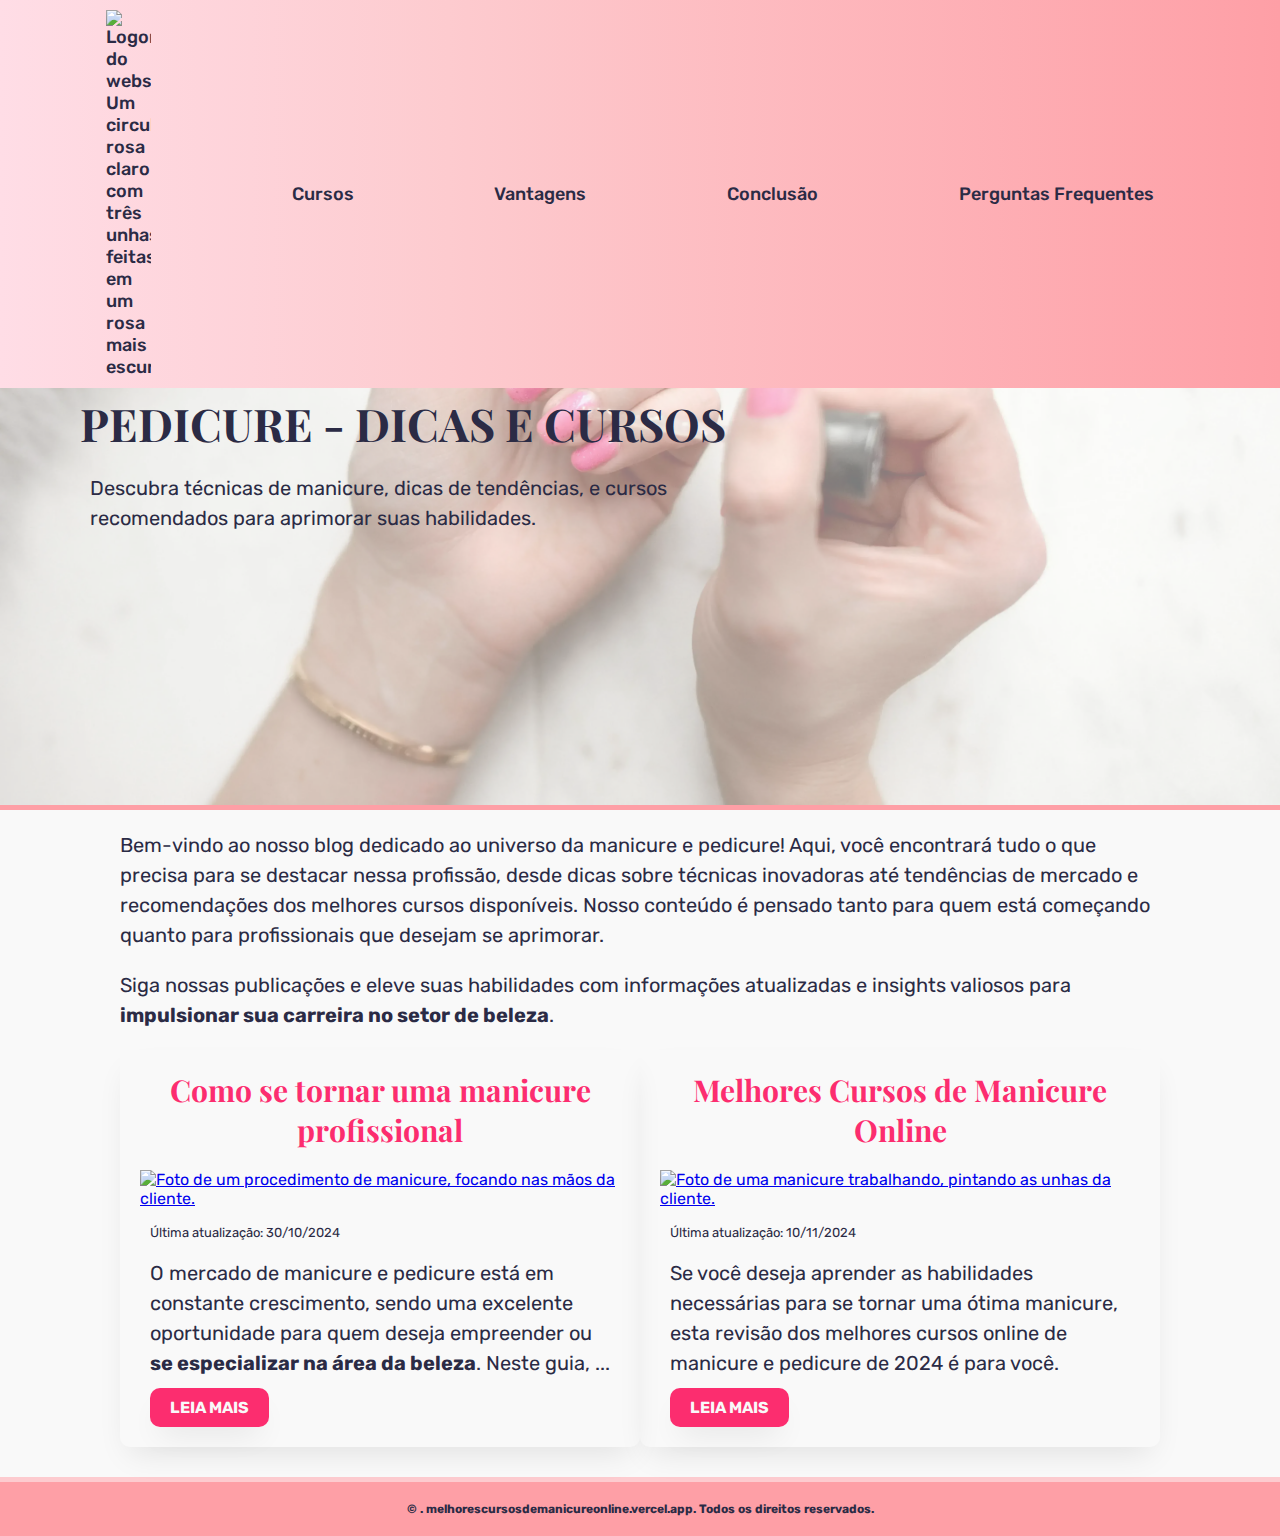
==== index.html @ f64d0c7d ":lipstick: feat: Adding responsive view of articles on blog page." ====
<!DOCTYPE html>
<html lang="pt-BR" dir="ltr" xml:lang="pt-BR">
<head>
    <meta charset="UTF-8">
    <meta name="viewport" content="width=device-width, initial-scale=1.0">
    <link rel="shortcut icon" href="./assets/icons/logo-manicure-45-x-45.webp" type="image/x-icon">

    <title>Blog de Manicure e Pedicure | Dicas, Cursos e Tendências para Profissionais</title>
    
    <link rel="preconnect" href="https://fonts.googleapis.com">
    <link rel="preconnect" href="https://fonts.gstatic.com" crossorigin>
    <link rel="preload" href="https://fonts.googleapis.com/css2?family=Playfair+Display:ital,wght@0,400..900;1,400..900&family=Rubik:ital,wght@0,300..900;1,300..900&display=swap" as="style">
    <link rel="preload" href="https://fonts.gstatic.com/s/playfairdisplay/v37/nuFiD-vYSZviVYUb_rj3ij__anPXDTzYgEM86xQ.woff2" as="font" type="font/woff2" crossorigin>
    <link rel="preload" href="https://fonts.gstatic.com/s/rubik/v28/iJWKBXyIfDnIV7nBrXyw023e.woff2" as="font" type="font/woff2" crossorigin>
    <link rel="stylesheet" href="https://fonts.googleapis.com/css2?family=Playfair+Display:ital,wght@0,400..900;1,400..900&family=Rubik:ital,wght@0,300..900;1,300..900&display=swap">
    
    <meta http-equiv="Content-Language" content="pt-BR">
    <meta name="robots" content="index, follow">

    <meta name="author" content="Davi Teixeira Silva"/>
    <link rel="canonical" href="https://melhorescursosdemanicureonline.vercel.app/index.html" />
    <meta name="keywords" content="manicure, como ser uma manicure, melhores cursos de manicure online, curso de manicure certificado, como ser manicure, escola de manicure, aprender manicure, curso de manicure e pedicure, designer de unhas, curso faby cardoso, cutilagem russa, unhas de gel, unhas decoradas, manicure profissional, técnicas de manicure, curso de manicure online gratuito"/>
    <meta name="description" content="Explore o blog completo de manicure e pedicure com artigos, dicas e tendências. Aprenda técnicas, descubra cursos recomendados e aprimore suas habilidades para crescer na área da beleza. Acesse agora e encontre o conteúdo perfeito para você!"/>
    
    <!-- Open Graph / Facebook -->
    <meta property="og:type" content="website">
    <meta property="og:url" content="https://melhorescursosdemanicureonline.vercel.app/index.html">
    <meta property="og:title" content="Blog de Manicure e Pedicure | Dicas, Cursos e Tendências para Profissionais">
    <meta property="og:description" content="Explore o blog completo de manicure e pedicure com artigos, dicas e tendências. Aprenda técnicas, descubra cursos recomendados e aprimore suas habilidades para crescer na área da beleza. Acesse agora e encontre o conteúdo perfeito para você!">
    <meta property="og:image" content="https://melhorescursosdemanicureonline.vercel.app/assets/icons/logo-manicure-45-x-45.webp">

    <!-- Twitter -->
    <meta property="twitter:card" content="summary_large_image">
    <meta property="twitter:url" content="https://melhorescursosdemanicureonline.vercel.app/index.html">
    <meta property="twitter:title" content="Blog de Manicure e Pedicure | Dicas, Cursos e Tendências para Profissionais">
    <meta property="twitter:description" content="Explore o blog completo de manicure e pedicure com artigos, dicas e tendências. Aprenda técnicas, descubra cursos recomendados e aprimore suas habilidades para crescer na área da beleza. Acesse agora e encontre o conteúdo perfeito para você!">
    <meta property="twitter:image" content="https://melhorescursosdemanicureonline.vercel.app/assets/icons/logo-manicure-45-x-45.webp">

    <link rel="preload" href="../assets/images/desktop-1440/img-nails-banner.webp" as="image" type="image/webp">
    <link rel="preload" href="./styles/styles.css" as="style">
    <link rel="preload" href="./styles/articles.css" as="style">
    <link rel="stylesheet" href="./styles/styles.css">
    <link rel="stylesheet" href="./styles/articles.css">
    <noscript><link rel="stylesheet" href="./styles/styles.css"></noscript>
    <noscript><link rel="stylesheet" href="./styles/articles.css"></noscript>
</head>
<body>
    <header>
        <button id="menu-toggle" aria-label="Abrir Menu">&#9776;</button>
        
        <nav id="sidebar-menu">
            <ul>
                <li><a href="#inicio">Início</a></li>
                <li><a href="./index.html">Cursos</a></li>
                <li><a href="#vantagens">Vantagens</a></li>
                <li><a href="#conclusao">Conclusão</a></li>
                <li><a href="#faq">Perguntas Frequentes</a></li>
            </ul>
        </nav>

        <nav id="menu">
            <ul>
                <li>
                    <a id="logo-menu" href="../index.html">
                        <img 
                            width="45" 
                            height="45"
                            src="../assets/icons/logo-manicure-45-x-45.webp" 
                            alt="Logomarca do website. Um circulo rosa claro com três unhas feitas em um rosa mais escuro."
                        />
                    </a>
                </li>
                
                <li class="has-submenu">
                    <a href="./index.html" aria-haspopup="true" aria-expanded="false">Cursos</a>
                    <ul class="submenu">
                        <li><a href="./pages/melhores-cursos-de-manicure-online.html">Melhores Cursos de Manicure Online</a></li>
                        <li><a href="./manicure-guia-completo.html">Como se tornar uma manicure profissional</a></li>
                    </ul>
                </li>

                <li><a href="./index.html#vantagens">Vantagens</a></li>
                <li><a href="./index.html#conclusao">Conclusão</a></li>
                <li><a href="./index.html#faq">Perguntas Frequentes</a></li>
            </ul>
        </nav>

        <div id="inicio" class="hero">
            <h1>Blog para Manicure e Pedicure - Dicas e Cursos</h1>
            <p>Descubra técnicas de manicure, dicas de tendências, e cursos recomendados para aprimorar suas habilidades.</p>
        </div>
    </header>
    <main class="main-blog">

        <p>Bem-vindo ao nosso blog dedicado ao universo da manicure e pedicure! Aqui, você encontrará tudo o que precisa para se destacar nessa profissão, desde dicas sobre técnicas inovadoras até tendências de mercado e recomendações dos melhores cursos disponíveis. Nosso conteúdo é pensado tanto para quem está começando quanto para profissionais que desejam se aprimorar.</p>

        <p> Siga nossas publicações e eleve suas habilidades com informações atualizadas e insights valiosos para <strong>impulsionar sua carreira no setor de beleza</strong>.</p>

        <section class="article-content">
            <article>
                <h2>Como se tornar uma manicure profissional</h2>

                <div class="article-card-body">
                    <div class="article-left">
                        <a href="./pages/manicure-guia-completo.html" target="_blank">
                            <img  
                                src="./assets/images/desktop-1440/o-que-faz-uma-manicure-e-pedicure-480-x-320.webp" 
                                alt="Foto de um procedimento de manicure, focando nas mãos da cliente." 
                                srcset="
                                ./assets/images/mobile-p/o-que-faz-uma-manicure-e-pedicure-280-x-187.webp 320w, 
                                ./assets/images/mobile-m/o-que-faz-uma-manicure-e-pedicure-335-x-224.webp 375w, 
                                ./assets/images/mobile-l/o-que-faz-uma-manicure-e-pedicure-385-x-257.webp 425w, 
                                ./assets/images/tablet/o-que-faz-uma-manicure-e-pedicure-283-x-189.webp 768w, 
                                ./assets/images/desktop-1024/o-que-faz-uma-manicure-e-pedicure-314-x-209.webp 1024w, 
                                ./assets/images/desktop-1440/o-que-faz-uma-manicure-e-pedicure-480-x-320.webp 1440w"
                                width="480" 
                                height="320" 
                                sizes="(max-width: 320px) 280px, (max-width: 375px) 335px, (max-width: 425px) 385px, (max-width: 768px) 283px, (max-width: 1024px) 314px, (max-width: 1440px) 480px"
                                loading="lazy"
                            />
                        </a>
                    </div>
                    
                    <div class="article-right">
                        <p class="article-date">Última atualização: 30/10/2024</p>
                        <p>O mercado de manicure e pedicure está em constante crescimento, sendo uma excelente oportunidade para quem deseja empreender ou <strong>se especializar na área da beleza</strong>. Neste guia, ...</p>
                        <a target="_blank" href="./pages/manicure-guia-completo.html" class="article-btn">Leia Mais</a>
                    </div>
                </div>
            </article>

            <article>
                <h2>Melhores Cursos de Manicure Online</h2>

                <div class="article-card-body">
                    <div class="article-left">
                        <a href="./pages/melhores-cursos-de-manicure-online.html" target="_blank">
                            <img  
                                src="./assets/images/desktop-1440/melhores-cursos-de-manicure-online-480-x-320.webp" 
                                alt="Foto de uma manicure trabalhando, pintando as unhas da cliente." 
                                srcset="
                                ./assets/images/mobile-p/melhores-cursos-de-manicure-online-280-x-187.webp 320w, 
                                ./assets/images/mobile-m/melhores-cursos-de-manicure-online-335-x-224.webp 375w, 
                                ./assets/images/mobile-l/melhores-cursos-de-manicure-online-385-x-257.webp 425w, 
                                ./assets/images/tablet/melhores-cursos-de-manicure-online-283-x-189.webp 768w, 
                                ./assets/images/desktop-1024/melhores-cursos-de-manicure-online-314-x-209.webp 1024w, 
                                ./assets/images/desktop-1440/melhores-cursos-de-manicure-online-480-x-320.webp 1440w"
                                width="480" 
                                height="320" 
                                sizes="(max-width: 320px) 280px, (max-width: 375px) 335px, (max-width: 425px) 385px, (max-width: 768px) 283px, (max-width: 1024px) 314px, (max-width: 1440px) 480px"
                                loading="lazy"
                            />
                        </a>
                    </div>
                    
                    <div class="article-right">
                        <p class="article-date">Última atualização: 10/11/2024</p>
                        <p>Se você deseja aprender as habilidades necessárias para se tornar uma ótima manicure, esta revisão dos melhores cursos online de manicure e pedicure de 2024 é para você.</p>
                        <a target="_blank" href="./pages/melhores-cursos-de-manicure-online.html" class="article-btn">Leia Mais</a>
                    </div>
                </div>
            </article>
        </section>
    </main>
    <footer>
        <p>© <span id="ano-frase"></span>. melhorescursosdemanicureonline.vercel.app. Todos os direitos reservados.</p>
    </footer>
    <script src="./js/scripts.js" defer></script>
</body>
</html>
---- styles/styles.css ----
* {
    margin: 0;
    padding: 0;
    box-sizing: border-box;
    -moz-osx-font-smoothing: grayscale;
    -webkit-font-smoothing: antialiased;
}

:root {
    font-size: 62.5%;
    --color-base-white: rgb(249, 249, 249);
    --color-base-pink-100: rgb(255, 221, 230, 0.5);
    --color-base-pink-400: rgb(253, 203, 207);
    --color-base-pink-800: rgb(254, 159, 166);
    --color-base-pink-900: rgb(252, 45, 111);
    --color-base-gray-100: rgb(242, 242, 242);
    --color-base-gray-500: rgb(43, 43, 69);
    --color-base-gray-700: rgb(28, 28, 28);
    --color-base-green-500: rgb(0, 99, 51);
    --color-base-green-700: rgb(0, 204, 102);
}

html, body {
    scroll-behavior: smooth;
    font-family: "Rubik", sans-serif;
    color: var(--color-base-gray-500);
}

body {
    font-size: 1.6rem;
    background-color: var(--color-base-white);
}

h2, h3, h4, h5, h6 {
    font-size: 3rem;
    font-weight: bold;
    margin-bottom: 2rem;
    color: var(--color-base-pink-900);
    font-family: "Playfair Display", serif;
}

body header {
    height: auto;
    padding: 2rem;
    overflow: hidden;
    position: relative;
    margin-bottom: 1rem;
    border-bottom: 5px solid var(--color-base-pink-800);
}

body header::before {
    content: '';
    position: absolute;
    top: 0;
    left: 0;
    width: 100%;
    height: 100%;
    background: url("../assets/images/desktop-1440/img-nails-banner.webp") center;
    background-size: cover;
    background-repeat: no-repeat;
    opacity: 0.5;
    z-index: -1;
}

body header #menu {
    display: none;
}

body header #menu-toggle {
    top: 20px;
    left: 20px;
    z-index: 3;
    border: none;
    font-size: 2rem;
    cursor: pointer;
    position: fixed;
    font-weight: bold;
    border-radius: 50%;
    padding: 1rem 1.5rem;
    color: var(--color-base-gray-500);
    background: var(--color-base-pink-400);
}

body header #menu-toggle:hover{
    transition: all 200ms ease-out;
    background: var(--color-base-pink-800);
}

body header #sidebar-menu {
    top: 0;
    z-index: 2;
    left: -250px;
    height: 100%;
    width: 250px;
    position: fixed;
    transition: left 0.3s ease;
    color: var(--color-base-gray-500);
    background-color: var(--color-base-white);
}

body header #sidebar-menu ul {
    padding: 20px;
    margin-top: 8rem;
    list-style-type: none;
}

body header #sidebar-menu ul li {
    margin-bottom: 20px;
}

body header #sidebar-menu ul li a {
    font-size: 18px;
    text-decoration: none;
    color: var(--color-base-gray-500);
}

body header #sidebar-menu ul li a:hover {
    color: var(--color-base-gray-700)
}

body header #sidebar-menu.open {
    left: 0;
}

body.menu-open {
    overflow: hidden;
    position: relative;
}

body.menu-open::before {
    top: 0;
    left: 0;
    z-index: 1;
    content: '';
    width: 100%;
    height: 100%;
    position: fixed;
    transition: opacity 0.3s ease;
    background: rgba(0, 0, 0, 0.5);
}

body header .hero {
    width: 100%;
    display: flex;
    padding: 1rem;
    text-align: left;
    margin-top: 4rem;
    flex-direction: column;
    justify-content: center;
}

body header .hero h1 {
    margin: 1rem 0;
    font-size: 4.5rem;
    padding-top: 2rem;
    font-family: "Playfair Display", serif;
}

body header .hero p {
    font-size: 2rem;
    line-height: 3rem;
}

body main .title-box {
    padding: 2rem;
}

body main p {
    font-size: 2rem;
    line-height: 3rem;
    padding: 1rem 2rem;
}

body main section {
    padding: 1rem 2rem;
}

body main .courses {
    padding: 1rem 2rem;
    background-color: var(--color-base-gray-100);
    border-top: 3px solid var(--color-base-pink-800);
}

body main .courses h3 {
    color: var(--color-base-gray-500);
}

body main section p {
    padding: 0;
    margin: 1rem 0;
    line-height: 3rem;
}

body main ul {
    margin: 1rem;
    padding: 0rem 2rem;
    list-style-type: none;
}

body main ul li {
    width: 100%;
    display: flex;
    font-size: 2rem;
    font-weight: 500;
    list-style: none;
    align-items: center;
    justify-content: baseline;
    padding: .3rem .3rem .3rem 3rem;
    background: url('../assets/icons/brilha-25-x-25.webp') no-repeat left center;
    background-size: 2rem;
}

body main .courses .container {
    display: flex;
    flex-direction: column;
}

body main .courses .container figure {
    width: 100%;
    margin-bottom: 1rem;
}

body main .courses .container figure a img {
    height: auto;
    max-width: 100%;
}

body main .courses .container .tablet .pontos {
    width: 100%;
    height: auto;
    display: flex;
    margin-bottom: 1rem;
    list-style-type: none;
    flex-direction: column;
    justify-content: center;
}

body main .courses .container .tablet .pontos li {
    width: 100%;
    display: flex;
    margin: .5rem;
    font-size: 2rem;
    font-weight: 500;
    list-style: none;
    align-items: center;
    justify-content: baseline;
    padding: .3rem .3rem .3rem 3rem;
}

body main .courses .container .tablet .pontos .class-x {
    background: url('../assets/icons/excluir-25-x-25.webp') no-repeat left center;
    background-size: 2rem;
}

body main .courses .container .tablet .pontos .class-v {
    background: url('../assets/icons/verificar-25-x-25.webp') no-repeat left center;
    background-size: 2rem;
}

body main .courses .container .tablet .nota {
    gap: 1rem;
    width: 100%;
    display: flex;
    padding: 1rem 2rem;
    text-align: center;
    margin-bottom: 1rem;
    flex-direction: column;
}

body main .courses .container .tablet .nota .p-nota {
    font-size: 3rem;
    font-weight: bold;
    color: var(--color-base-pink-900);
    font-family: "Playfair Display", serif;
}

body main .courses .container .tablet .nota p {
    font-size: 3.5rem;
    font-weight: 500;
}

body main .courses .container .tablet .nota .stars {
    display: flex;
    margin-bottom: 1rem;
    justify-content: space-evenly;
}

body main .courses .container .tablet .nota .stars img {
    height: 2.5rem;
    max-width: 2.5rem;
}

body main .courses .container .tablet .nota .button {
    width: 100%;
    height: 3rem;
    display: flex;
    font-size: 2rem;
    font-weight: 600;
    padding: 3rem 2rem;
    text-align: center;
    border-radius: 2rem;
    align-items: center;
    text-decoration: none;
    justify-content: center;
    text-transform: uppercase;
    transition: all 200ms ease-out;
    color: var(--color-base-white);
    background-color: var(--color-base-green-500);
    box-shadow: 0 15px 30px -10px rgba(0, 0, 0, 0.1);
}

body main .courses .container .tablet .nota .button:hover {
    cursor: pointer;
    transform: scale(1.1);
    background-color: var(--color-base-green-700);
}

body main section .faq {
    border-radius: 2rem;
}

body main section .faq details {
    margin: .5rem;
    box-shadow: 
        rgba(0, 0, 0, 0.2) 0px 2px 1px -1px, 
        rgba(0, 0, 0, 0.14) 0px 1px 1px 0px, 
        rgba(0, 0, 0, 0.12) 0px 1px 3px 0px;
}

body main section .faq details:hover {
    cursor: pointer;
}

body main section .faq details summary {
    padding: 1rem;
    font-size: 2rem
}

.faq-details {
    padding: 1rem;
    background-color: var(--color-base-pink-800)
}

body main .risco {
    display: flex;
    padding: 2rem;
    align-items: center;
    flex-direction: column;
    justify-content: center;
}

body main .risco img {
    height: auto;
    max-width: 100%;
}

body footer {
    width: 100%;
    padding: 2rem;
    font-weight: bold;
    font-size: 1.2rem;
    text-align: center;
    background-color: var(--color-base-pink-800);
    border-top: 5px solid var(--color-base-pink-400);
}

@media(min-width: 768px){
    
    body header {
        padding: 0;
        width: 100%;
        height: 90vh;
        display: flex;
        justify-content: center;
    }
    
    body header .hero {
        padding: 0 8rem;
    }

    body header h1 {
        margin: 1rem;
    }

    body header p {
        margin: 1rem;
    }
    
    body main {
        padding: 0 1rem;
    }
    
    body main .courses {
        gap: 1rem;
        align-items: center;
        justify-content: center;
    }

    body main .courses .container {
        display: flex;
        flex-direction: row;
        justify-content: space-around;
    }

    body main .courses .container figure {
        width: 45%;
    }
    
    body main .courses .container figure a img {
        max-width: 100%;
    }

    body main .courses .container .tablet {
        width: 50%;
        display: flex;
        flex-direction: column;
    }
    
    body main .courses .container .tablet .pontos {
        width: 100%;
    }
    
    body main .courses .container .tablet .nota {
        width: 100%;
        text-align: center;
    }

    body main .risco img {
        height: 20rem;
        max-width: 35rem;
    }
}

@media(min-width: 1024px){

    body header {
        justify-content: flex-start;
    }

    body header #menu-toggle {
        display: none;
    }

    body header #sidebar-menu {
        display: none;
    }

    body header #menu {
        z-index: 4;
        width: 100%;
        display: flex;
        position: fixed;
        background: linear-gradient(90deg, rgba(255,221,230,1) 0%, rgba(253,203,207,1) 35%, rgba(254,159,166,1) 100%);
    }

    /* Menu Superior */

    body header #menu ul {
        margin: 0;
        padding: 0;
        width: 100%;
        display: flex;
        align-items: center;
        list-style-type: none;
        justify-content: space-evenly;
    }

    body header #menu ul li {
        position: relative;
        margin-right: 2rem;
    }

    body header #menu ul li a {
        display: block;
        font-weight: 500;
        font-size: 1.8rem;
        padding: 10px 15px;
        text-decoration: none;
        color: var(--color-base-gray-500);
    }

    body header #menu ul li .submenu {
        left: 0;
        top: 100%; /* Coloca o submenu logo abaixo do item de menu pai */
        z-index: 1;
        display: none;
        position: absolute; /* Para que o submenu fique sobreposto */
        background-color: var(--color-base-white);
        box-shadow: 0px 8px 16px rgba(0,0,0,0.1);
    }

    body header #menu ul li .submenu li {
        margin: 0;
        padding: 0;
    }
    
    body header #menu ul li .submenu li a {
        width: 40rem; /* Definindo a largura do submenu */
        color: black;
        text-align: left;
        padding: 10px 15px;
        background-color: #f9f9f9;
    }
    
    /* Mostrar o submenu ao passar o mouse no item "Blog" */
    body header #menu ul li:hover .submenu,
    body header #menu ul li:focus-within .submenu {
        display: block;
    }
    
    /* Estilos opcionais para o submenu */
    body header #menu ul li .submenu li a:hover {
        background-color: #e2e2e2; /* Cor de fundo ao passar o mouse nos itens do submenu */
    }

    body header #menu ul li .submenu li a:focus {
        background-color: #e2e2e2;
    }

    body header #menu ul li a:hover{
        transition: all 200ms ease-out;
        color: var(--color-base-gray-700);
    }

    body header #menu ul li #logo-menu img {
        height: 4.5rem;
        max-width: 4.5rem;
    }

    /* Fim - Menu Superior */

    body header .hero {
        width: 70%;
    }
    
    body header h1 {
        font-size: 3rem;
        text-transform: uppercase;
    }

    body main {
        padding: 0 10rem;
    }

    body main .courses {
        padding: 2rem;
    }

    body main .courses .container {
        gap: 1rem;
        align-items: center;
        flex-direction: row;
    }

    body main .courses .container figure {
        margin: 0;
        padding: 0;
        width: 35%;
    }

    body main .courses .container figure a img {
        height: 100%;
        max-width: 100%;
    }

    body main .courses .container .tablet {
        gap: 1rem;
        width: 65%;
        height: 100%;
        flex-direction: row;
    }

    body main .courses .container .tablet .pontos {
        margin: 0;
        width: 50%;
        padding: .5rem;
    }    
    
    body main .courses .container .tablet .nota {
        margin: 0;
        width: 50%;
        text-align: center;
    }    

    body main .courses .container .tablet .nota .button {
        width: 100%;
        height: 3rem;     
    }
}
---- styles/articles.css ----
body main section article {
    padding: 2rem;
    display: flex;
    margin-bottom: 2rem;
    border-radius: 1rem;
    flex-direction: column;
    box-shadow: 0 15px 30px -10px rgba(0, 0, 0, 0.1);
}

body main section article .article-card-body .article-left img {
    height: auto;
    max-width: 100%;
}

body main section article .article-card-body .article-right {
    padding: 1rem;
}

body main section article h2 {
    text-align: center;
}

body main section article .article-date {
    margin: 0;
    padding: 0;
    font-size: 1.3rem;
}

body main section article p {
    margin-bottom: 2rem;
}

body main section article .article-btn {
    font-weight: bolder;
    padding: 1rem 2rem;
    border-radius: 1rem;
    text-decoration: none;
    text-transform: uppercase;
    color: var(--color-base-white);
    background-color: var(--color-base-pink-900);
    box-shadow: 0 15px 30px -10px rgba(0, 0, 0, 0.1);
}

body main section article .article-btn:hover {
    transition: all 200ms ease-out;
    background: var(--color-base-pink-800);
}

/**************************************************************************/

body main .article-content {
    padding: 1rem 2rem;
}

.article-img-container {
    display: flex;
    margin: 2rem 0;
    justify-content: center;
}

.article-img {
    height: auto;
    max-width: 100%;
}

.cta-container {
    display: flex;
    margin: 2rem 0;
    justify-content: center;
}

.cta-link {
    font-weight: bold;
    color: var(--color-base-pink-900)
}

.cta-button {
    width: 45rem;
    height: 3rem;
    display: flex;
    font-size: 2rem;
    padding: 3rem 2rem;
    text-align: center;
    border-radius: 2rem;
    align-items: center;
    text-decoration: none;
    justify-content: center;
    text-transform: uppercase;
    color: var(--color-base-white);
    transition: all 200ms ease-out;
    background-color: var(--color-base-green-500);
    box-shadow: 0 15px 30px -10px rgba(0, 0, 0, 0.1);
}

.cta-button:hover {
    cursor: pointer;
    transform: scale(1.1);
    background-color: var(--color-base-green-700);
}

@media(min-width: 768px){

    body main section article {
        width: 40%;
    }

    body main section article .article-card-body {
        flex-direction: row;
    }

    .article-img {
        max-width: 40%;
    }

    body .main-blog .article-content {
        display: flex;
    }

    body .main-blog .article-content article {
        width: 100%;
    }
}
---- styles/styles.css ----
* {
    margin: 0;
    padding: 0;
    box-sizing: border-box;
    -moz-osx-font-smoothing: grayscale;
    -webkit-font-smoothing: antialiased;
}

:root {
    font-size: 62.5%;
    --color-base-white: rgb(249, 249, 249);
    --color-base-pink-100: rgb(255, 221, 230, 0.5);
    --color-base-pink-400: rgb(253, 203, 207);
    --color-base-pink-800: rgb(254, 159, 166);
    --color-base-pink-900: rgb(252, 45, 111);
    --color-base-gray-100: rgb(242, 242, 242);
    --color-base-gray-500: rgb(43, 43, 69);
    --color-base-gray-700: rgb(28, 28, 28);
    --color-base-green-500: rgb(0, 99, 51);
    --color-base-green-700: rgb(0, 204, 102);
}

html, body {
    scroll-behavior: smooth;
    font-family: "Rubik", sans-serif;
    color: var(--color-base-gray-500);
}

body {
    font-size: 1.6rem;
    background-color: var(--color-base-white);
}

h2, h3, h4, h5, h6 {
    font-size: 3rem;
    font-weight: bold;
    margin-bottom: 2rem;
    color: var(--color-base-pink-900);
    font-family: "Playfair Display", serif;
}

body header {
    height: auto;
    padding: 2rem;
    overflow: hidden;
    position: relative;
    margin-bottom: 1rem;
    border-bottom: 5px solid var(--color-base-pink-800);
}

body header::before {
    content: '';
    position: absolute;
    top: 0;
    left: 0;
    width: 100%;
    height: 100%;
    background: url("../assets/images/desktop-1440/img-nails-banner.webp") center;
    background-size: cover;
    background-repeat: no-repeat;
    opacity: 0.5;
    z-index: -1;
}

body header #menu {
    display: none;
}

body header #menu-toggle {
    top: 20px;
    left: 20px;
    z-index: 3;
    border: none;
    font-size: 2rem;
    cursor: pointer;
    position: fixed;
    font-weight: bold;
    border-radius: 50%;
    padding: 1rem 1.5rem;
    color: var(--color-base-gray-500);
    background: var(--color-base-pink-400);
}

body header #menu-toggle:hover{
    transition: all 200ms ease-out;
    background: var(--color-base-pink-800);
}

body header #sidebar-menu {
    top: 0;
    z-index: 2;
    left: -250px;
    height: 100%;
    width: 250px;
    position: fixed;
    transition: left 0.3s ease;
    color: var(--color-base-gray-500);
    background-color: var(--color-base-white);
}

body header #sidebar-menu ul {
    padding: 20px;
    margin-top: 8rem;
    list-style-type: none;
}

body header #sidebar-menu ul li {
    margin-bottom: 20px;
}

body header #sidebar-menu ul li a {
    font-size: 18px;
    text-decoration: none;
    color: var(--color-base-gray-500);
}

body header #sidebar-menu ul li a:hover {
    color: var(--color-base-gray-700)
}

body header #sidebar-menu.open {
    left: 0;
}

body.menu-open {
    overflow: hidden;
    position: relative;
}

body.menu-open::before {
    top: 0;
    left: 0;
    z-index: 1;
    content: '';
    width: 100%;
    height: 100%;
    position: fixed;
    transition: opacity 0.3s ease;
    background: rgba(0, 0, 0, 0.5);
}

body header .hero {
    width: 100%;
    display: flex;
    padding: 1rem;
    text-align: left;
    margin-top: 4rem;
    flex-direction: column;
    justify-content: center;
}

body header .hero h1 {
    margin: 1rem 0;
    font-size: 4.5rem;
    padding-top: 2rem;
    font-family: "Playfair Display", serif;
}

body header .hero p {
    font-size: 2rem;
    line-height: 3rem;
}

body main .title-box {
    padding: 2rem;
}

body main p {
    font-size: 2rem;
    line-height: 3rem;
    padding: 1rem 2rem;
}

body main section {
    padding: 1rem 2rem;
}

body main .courses {
    padding: 1rem 2rem;
    background-color: var(--color-base-gray-100);
    border-top: 3px solid var(--color-base-pink-800);
}

body main .courses h3 {
    color: var(--color-base-gray-500);
}

body main section p {
    padding: 0;
    margin: 1rem 0;
    line-height: 3rem;
}

body main ul {
    margin: 1rem;
    padding: 0rem 2rem;
    list-style-type: none;
}

body main ul li {
    width: 100%;
    display: flex;
    font-size: 2rem;
    font-weight: 500;
    list-style: none;
    align-items: center;
    justify-content: baseline;
    padding: .3rem .3rem .3rem 3rem;
    background: url('../assets/icons/brilha-25-x-25.webp') no-repeat left center;
    background-size: 2rem;
}

body main .courses .container {
    display: flex;
    flex-direction: column;
}

body main .courses .container figure {
    width: 100%;
    margin-bottom: 1rem;
}

body main .courses .container figure a img {
    height: auto;
    max-width: 100%;
}

body main .courses .container .tablet .pontos {
    width: 100%;
    height: auto;
    display: flex;
    margin-bottom: 1rem;
    list-style-type: none;
    flex-direction: column;
    justify-content: center;
}

body main .courses .container .tablet .pontos li {
    width: 100%;
    display: flex;
    margin: .5rem;
    font-size: 2rem;
    font-weight: 500;
    list-style: none;
    align-items: center;
    justify-content: baseline;
    padding: .3rem .3rem .3rem 3rem;
}

body main .courses .container .tablet .pontos .class-x {
    background: url('../assets/icons/excluir-25-x-25.webp') no-repeat left center;
    background-size: 2rem;
}

body main .courses .container .tablet .pontos .class-v {
    background: url('../assets/icons/verificar-25-x-25.webp') no-repeat left center;
    background-size: 2rem;
}

body main .courses .container .tablet .nota {
    gap: 1rem;
    width: 100%;
    display: flex;
    padding: 1rem 2rem;
    text-align: center;
    margin-bottom: 1rem;
    flex-direction: column;
}

body main .courses .container .tablet .nota .p-nota {
    font-size: 3rem;
    font-weight: bold;
    color: var(--color-base-pink-900);
    font-family: "Playfair Display", serif;
}

body main .courses .container .tablet .nota p {
    font-size: 3.5rem;
    font-weight: 500;
}

body main .courses .container .tablet .nota .stars {
    display: flex;
    margin-bottom: 1rem;
    justify-content: space-evenly;
}

body main .courses .container .tablet .nota .stars img {
    height: 2.5rem;
    max-width: 2.5rem;
}

body main .courses .container .tablet .nota .button {
    width: 100%;
    height: 3rem;
    display: flex;
    font-size: 2rem;
    font-weight: 600;
    padding: 3rem 2rem;
    text-align: center;
    border-radius: 2rem;
    align-items: center;
    text-decoration: none;
    justify-content: center;
    text-transform: uppercase;
    transition: all 200ms ease-out;
    color: var(--color-base-white);
    background-color: var(--color-base-green-500);
    box-shadow: 0 15px 30px -10px rgba(0, 0, 0, 0.1);
}

body main .courses .container .tablet .nota .button:hover {
    cursor: pointer;
    transform: scale(1.1);
    background-color: var(--color-base-green-700);
}

body main section .faq {
    border-radius: 2rem;
}

body main section .faq details {
    margin: .5rem;
    box-shadow: 
        rgba(0, 0, 0, 0.2) 0px 2px 1px -1px, 
        rgba(0, 0, 0, 0.14) 0px 1px 1px 0px, 
        rgba(0, 0, 0, 0.12) 0px 1px 3px 0px;
}

body main section .faq details:hover {
    cursor: pointer;
}

body main section .faq details summary {
    padding: 1rem;
    font-size: 2rem
}

.faq-details {
    padding: 1rem;
    background-color: var(--color-base-pink-800)
}

body main .risco {
    display: flex;
    padding: 2rem;
    align-items: center;
    flex-direction: column;
    justify-content: center;
}

body main .risco img {
    height: auto;
    max-width: 100%;
}

body footer {
    width: 100%;
    padding: 2rem;
    font-weight: bold;
    font-size: 1.2rem;
    text-align: center;
    background-color: var(--color-base-pink-800);
    border-top: 5px solid var(--color-base-pink-400);
}

@media(min-width: 768px){
    
    body header {
        padding: 0;
        width: 100%;
        height: 90vh;
        display: flex;
        justify-content: center;
    }
    
    body header .hero {
        padding: 0 8rem;
    }

    body header h1 {
        margin: 1rem;
    }

    body header p {
        margin: 1rem;
    }
    
    body main {
        padding: 0 1rem;
    }
    
    body main .courses {
        gap: 1rem;
        align-items: center;
        justify-content: center;
    }

    body main .courses .container {
        display: flex;
        flex-direction: row;
        justify-content: space-around;
    }

    body main .courses .container figure {
        width: 45%;
    }
    
    body main .courses .container figure a img {
        max-width: 100%;
    }

    body main .courses .container .tablet {
        width: 50%;
        display: flex;
        flex-direction: column;
    }
    
    body main .courses .container .tablet .pontos {
        width: 100%;
    }
    
    body main .courses .container .tablet .nota {
        width: 100%;
        text-align: center;
    }

    body main .risco img {
        height: 20rem;
        max-width: 35rem;
    }
}

@media(min-width: 1024px){

    body header {
        justify-content: flex-start;
    }

    body header #menu-toggle {
        display: none;
    }

    body header #sidebar-menu {
        display: none;
    }

    body header #menu {
        z-index: 4;
        width: 100%;
        display: flex;
        position: fixed;
        background: linear-gradient(90deg, rgba(255,221,230,1) 0%, rgba(253,203,207,1) 35%, rgba(254,159,166,1) 100%);
    }

    /* Menu Superior */

    body header #menu ul {
        margin: 0;
        padding: 0;
        width: 100%;
        display: flex;
        align-items: center;
        list-style-type: none;
        justify-content: space-evenly;
    }

    body header #menu ul li {
        position: relative;
        margin-right: 2rem;
    }

    body header #menu ul li a {
        display: block;
        font-weight: 500;
        font-size: 1.8rem;
        padding: 10px 15px;
        text-decoration: none;
        color: var(--color-base-gray-500);
    }

    body header #menu ul li .submenu {
        left: 0;
        top: 100%; /* Coloca o submenu logo abaixo do item de menu pai */
        z-index: 1;
        display: none;
        position: absolute; /* Para que o submenu fique sobreposto */
        background-color: var(--color-base-white);
        box-shadow: 0px 8px 16px rgba(0,0,0,0.1);
    }

    body header #menu ul li .submenu li {
        margin: 0;
        padding: 0;
    }
    
    body header #menu ul li .submenu li a {
        width: 40rem; /* Definindo a largura do submenu */
        color: black;
        text-align: left;
        padding: 10px 15px;
        background-color: #f9f9f9;
    }
    
    /* Mostrar o submenu ao passar o mouse no item "Blog" */
    body header #menu ul li:hover .submenu,
    body header #menu ul li:focus-within .submenu {
        display: block;
    }
    
    /* Estilos opcionais para o submenu */
    body header #menu ul li .submenu li a:hover {
        background-color: #e2e2e2; /* Cor de fundo ao passar o mouse nos itens do submenu */
    }

    body header #menu ul li .submenu li a:focus {
        background-color: #e2e2e2;
    }

    body header #menu ul li a:hover{
        transition: all 200ms ease-out;
        color: var(--color-base-gray-700);
    }

    body header #menu ul li #logo-menu img {
        height: 4.5rem;
        max-width: 4.5rem;
    }

    /* Fim - Menu Superior */

    body header .hero {
        width: 70%;
    }
    
    body header h1 {
        font-size: 3rem;
        text-transform: uppercase;
    }

    body main {
        padding: 0 10rem;
    }

    body main .courses {
        padding: 2rem;
    }

    body main .courses .container {
        gap: 1rem;
        align-items: center;
        flex-direction: row;
    }

    body main .courses .container figure {
        margin: 0;
        padding: 0;
        width: 35%;
    }

    body main .courses .container figure a img {
        height: 100%;
        max-width: 100%;
    }

    body main .courses .container .tablet {
        gap: 1rem;
        width: 65%;
        height: 100%;
        flex-direction: row;
    }

    body main .courses .container .tablet .pontos {
        margin: 0;
        width: 50%;
        padding: .5rem;
    }    
    
    body main .courses .container .tablet .nota {
        margin: 0;
        width: 50%;
        text-align: center;
    }    

    body main .courses .container .tablet .nota .button {
        width: 100%;
        height: 3rem;     
    }
}
---- styles/articles.css ----
body main section article {
    padding: 2rem;
    display: flex;
    margin-bottom: 2rem;
    border-radius: 1rem;
    flex-direction: column;
    box-shadow: 0 15px 30px -10px rgba(0, 0, 0, 0.1);
}

body main section article .article-card-body .article-left img {
    height: auto;
    max-width: 100%;
}

body main section article .article-card-body .article-right {
    padding: 1rem;
}

body main section article h2 {
    text-align: center;
}

body main section article .article-date {
    margin: 0;
    padding: 0;
    font-size: 1.3rem;
}

body main section article p {
    margin-bottom: 2rem;
}

body main section article .article-btn {
    font-weight: bolder;
    padding: 1rem 2rem;
    border-radius: 1rem;
    text-decoration: none;
    text-transform: uppercase;
    color: var(--color-base-white);
    background-color: var(--color-base-pink-900);
    box-shadow: 0 15px 30px -10px rgba(0, 0, 0, 0.1);
}

body main section article .article-btn:hover {
    transition: all 200ms ease-out;
    background: var(--color-base-pink-800);
}

/**************************************************************************/

body main .article-content {
    padding: 1rem 2rem;
}

.article-img-container {
    display: flex;
    margin: 2rem 0;
    justify-content: center;
}

.article-img {
    height: auto;
    max-width: 100%;
}

.cta-container {
    display: flex;
    margin: 2rem 0;
    justify-content: center;
}

.cta-link {
    font-weight: bold;
    color: var(--color-base-pink-900)
}

.cta-button {
    width: 45rem;
    height: 3rem;
    display: flex;
    font-size: 2rem;
    padding: 3rem 2rem;
    text-align: center;
    border-radius: 2rem;
    align-items: center;
    text-decoration: none;
    justify-content: center;
    text-transform: uppercase;
    color: var(--color-base-white);
    transition: all 200ms ease-out;
    background-color: var(--color-base-green-500);
    box-shadow: 0 15px 30px -10px rgba(0, 0, 0, 0.1);
}

.cta-button:hover {
    cursor: pointer;
    transform: scale(1.1);
    background-color: var(--color-base-green-700);
}

@media(min-width: 768px){

    body main section article {
        width: 40%;
    }

    body main section article .article-card-body {
        flex-direction: row;
    }

    .article-img {
        max-width: 40%;
    }

    body .main-blog .article-content {
        display: flex;
    }

    body .main-blog .article-content article {
        width: 100%;
    }
}
---- styles/styles.css ----
* {
    margin: 0;
    padding: 0;
    box-sizing: border-box;
    -moz-osx-font-smoothing: grayscale;
    -webkit-font-smoothing: antialiased;
}

:root {
    font-size: 62.5%;
    --color-base-white: rgb(249, 249, 249);
    --color-base-pink-100: rgb(255, 221, 230, 0.5);
    --color-base-pink-400: rgb(253, 203, 207);
    --color-base-pink-800: rgb(254, 159, 166);
    --color-base-pink-900: rgb(252, 45, 111);
    --color-base-gray-100: rgb(242, 242, 242);
    --color-base-gray-500: rgb(43, 43, 69);
    --color-base-gray-700: rgb(28, 28, 28);
    --color-base-green-500: rgb(0, 99, 51);
    --color-base-green-700: rgb(0, 204, 102);
}

html, body {
    scroll-behavior: smooth;
    font-family: "Rubik", sans-serif;
    color: var(--color-base-gray-500);
}

body {
    font-size: 1.6rem;
    background-color: var(--color-base-white);
}

h2, h3, h4, h5, h6 {
    font-size: 3rem;
    font-weight: bold;
    margin-bottom: 2rem;
    color: var(--color-base-pink-900);
    font-family: "Playfair Display", serif;
}

body header {
    height: auto;
    padding: 2rem;
    overflow: hidden;
    position: relative;
    margin-bottom: 1rem;
    border-bottom: 5px solid var(--color-base-pink-800);
}

body header::before {
    content: '';
    position: absolute;
    top: 0;
    left: 0;
    width: 100%;
    height: 100%;
    background: url("../assets/images/desktop-1440/img-nails-banner.webp") center;
    background-size: cover;
    background-repeat: no-repeat;
    opacity: 0.5;
    z-index: -1;
}

body header #menu {
    display: none;
}

body header #menu-toggle {
    top: 20px;
    left: 20px;
    z-index: 3;
    border: none;
    font-size: 2rem;
    cursor: pointer;
    position: fixed;
    font-weight: bold;
    border-radius: 50%;
    padding: 1rem 1.5rem;
    color: var(--color-base-gray-500);
    background: var(--color-base-pink-400);
}

body header #menu-toggle:hover{
    transition: all 200ms ease-out;
    background: var(--color-base-pink-800);
}

body header #sidebar-menu {
    top: 0;
    z-index: 2;
    left: -250px;
    height: 100%;
    width: 250px;
    position: fixed;
    transition: left 0.3s ease;
    color: var(--color-base-gray-500);
    background-color: var(--color-base-white);
}

body header #sidebar-menu ul {
    padding: 20px;
    margin-top: 8rem;
    list-style-type: none;
}

body header #sidebar-menu ul li {
    margin-bottom: 20px;
}

body header #sidebar-menu ul li a {
    font-size: 18px;
    text-decoration: none;
    color: var(--color-base-gray-500);
}

body header #sidebar-menu ul li a:hover {
    color: var(--color-base-gray-700)
}

body header #sidebar-menu.open {
    left: 0;
}

body.menu-open {
    overflow: hidden;
    position: relative;
}

body.menu-open::before {
    top: 0;
    left: 0;
    z-index: 1;
    content: '';
    width: 100%;
    height: 100%;
    position: fixed;
    transition: opacity 0.3s ease;
    background: rgba(0, 0, 0, 0.5);
}

body header .hero {
    width: 100%;
    display: flex;
    padding: 1rem;
    text-align: left;
    margin-top: 4rem;
    flex-direction: column;
    justify-content: center;
}

body header .hero h1 {
    margin: 1rem 0;
    font-size: 4.5rem;
    padding-top: 2rem;
    font-family: "Playfair Display", serif;
}

body header .hero p {
    font-size: 2rem;
    line-height: 3rem;
}

body main .title-box {
    padding: 2rem;
}

body main p {
    font-size: 2rem;
    line-height: 3rem;
    padding: 1rem 2rem;
}

body main section {
    padding: 1rem 2rem;
}

body main .courses {
    padding: 1rem 2rem;
    background-color: var(--color-base-gray-100);
    border-top: 3px solid var(--color-base-pink-800);
}

body main .courses h3 {
    color: var(--color-base-gray-500);
}

body main section p {
    padding: 0;
    margin: 1rem 0;
    line-height: 3rem;
}

body main ul {
    margin: 1rem;
    padding: 0rem 2rem;
    list-style-type: none;
}

body main ul li {
    width: 100%;
    display: flex;
    font-size: 2rem;
    font-weight: 500;
    list-style: none;
    align-items: center;
    justify-content: baseline;
    padding: .3rem .3rem .3rem 3rem;
    background: url('../assets/icons/brilha-25-x-25.webp') no-repeat left center;
    background-size: 2rem;
}

body main .courses .container {
    display: flex;
    flex-direction: column;
}

body main .courses .container figure {
    width: 100%;
    margin-bottom: 1rem;
}

body main .courses .container figure a img {
    height: auto;
    max-width: 100%;
}

body main .courses .container .tablet .pontos {
    width: 100%;
    height: auto;
    display: flex;
    margin-bottom: 1rem;
    list-style-type: none;
    flex-direction: column;
    justify-content: center;
}

body main .courses .container .tablet .pontos li {
    width: 100%;
    display: flex;
    margin: .5rem;
    font-size: 2rem;
    font-weight: 500;
    list-style: none;
    align-items: center;
    justify-content: baseline;
    padding: .3rem .3rem .3rem 3rem;
}

body main .courses .container .tablet .pontos .class-x {
    background: url('../assets/icons/excluir-25-x-25.webp') no-repeat left center;
    background-size: 2rem;
}

body main .courses .container .tablet .pontos .class-v {
    background: url('../assets/icons/verificar-25-x-25.webp') no-repeat left center;
    background-size: 2rem;
}

body main .courses .container .tablet .nota {
    gap: 1rem;
    width: 100%;
    display: flex;
    padding: 1rem 2rem;
    text-align: center;
    margin-bottom: 1rem;
    flex-direction: column;
}

body main .courses .container .tablet .nota .p-nota {
    font-size: 3rem;
    font-weight: bold;
    color: var(--color-base-pink-900);
    font-family: "Playfair Display", serif;
}

body main .courses .container .tablet .nota p {
    font-size: 3.5rem;
    font-weight: 500;
}

body main .courses .container .tablet .nota .stars {
    display: flex;
    margin-bottom: 1rem;
    justify-content: space-evenly;
}

body main .courses .container .tablet .nota .stars img {
    height: 2.5rem;
    max-width: 2.5rem;
}

body main .courses .container .tablet .nota .button {
    width: 100%;
    height: 3rem;
    display: flex;
    font-size: 2rem;
    font-weight: 600;
    padding: 3rem 2rem;
    text-align: center;
    border-radius: 2rem;
    align-items: center;
    text-decoration: none;
    justify-content: center;
    text-transform: uppercase;
    transition: all 200ms ease-out;
    color: var(--color-base-white);
    background-color: var(--color-base-green-500);
    box-shadow: 0 15px 30px -10px rgba(0, 0, 0, 0.1);
}

body main .courses .container .tablet .nota .button:hover {
    cursor: pointer;
    transform: scale(1.1);
    background-color: var(--color-base-green-700);
}

body main section .faq {
    border-radius: 2rem;
}

body main section .faq details {
    margin: .5rem;
    box-shadow: 
        rgba(0, 0, 0, 0.2) 0px 2px 1px -1px, 
        rgba(0, 0, 0, 0.14) 0px 1px 1px 0px, 
        rgba(0, 0, 0, 0.12) 0px 1px 3px 0px;
}

body main section .faq details:hover {
    cursor: pointer;
}

body main section .faq details summary {
    padding: 1rem;
    font-size: 2rem
}

.faq-details {
    padding: 1rem;
    background-color: var(--color-base-pink-800)
}

body main .risco {
    display: flex;
    padding: 2rem;
    align-items: center;
    flex-direction: column;
    justify-content: center;
}

body main .risco img {
    height: auto;
    max-width: 100%;
}

body footer {
    width: 100%;
    padding: 2rem;
    font-weight: bold;
    font-size: 1.2rem;
    text-align: center;
    background-color: var(--color-base-pink-800);
    border-top: 5px solid var(--color-base-pink-400);
}

@media(min-width: 768px){
    
    body header {
        padding: 0;
        width: 100%;
        height: 90vh;
        display: flex;
        justify-content: center;
    }
    
    body header .hero {
        padding: 0 8rem;
    }

    body header h1 {
        margin: 1rem;
    }

    body header p {
        margin: 1rem;
    }
    
    body main {
        padding: 0 1rem;
    }
    
    body main .courses {
        gap: 1rem;
        align-items: center;
        justify-content: center;
    }

    body main .courses .container {
        display: flex;
        flex-direction: row;
        justify-content: space-around;
    }

    body main .courses .container figure {
        width: 45%;
    }
    
    body main .courses .container figure a img {
        max-width: 100%;
    }

    body main .courses .container .tablet {
        width: 50%;
        display: flex;
        flex-direction: column;
    }
    
    body main .courses .container .tablet .pontos {
        width: 100%;
    }
    
    body main .courses .container .tablet .nota {
        width: 100%;
        text-align: center;
    }

    body main .risco img {
        height: 20rem;
        max-width: 35rem;
    }
}

@media(min-width: 1024px){

    body header {
        justify-content: flex-start;
    }

    body header #menu-toggle {
        display: none;
    }

    body header #sidebar-menu {
        display: none;
    }

    body header #menu {
        z-index: 4;
        width: 100%;
        display: flex;
        position: fixed;
        background: linear-gradient(90deg, rgba(255,221,230,1) 0%, rgba(253,203,207,1) 35%, rgba(254,159,166,1) 100%);
    }

    /* Menu Superior */

    body header #menu ul {
        margin: 0;
        padding: 0;
        width: 100%;
        display: flex;
        align-items: center;
        list-style-type: none;
        justify-content: space-evenly;
    }

    body header #menu ul li {
        position: relative;
        margin-right: 2rem;
    }

    body header #menu ul li a {
        display: block;
        font-weight: 500;
        font-size: 1.8rem;
        padding: 10px 15px;
        text-decoration: none;
        color: var(--color-base-gray-500);
    }

    body header #menu ul li .submenu {
        left: 0;
        top: 100%; /* Coloca o submenu logo abaixo do item de menu pai */
        z-index: 1;
        display: none;
        position: absolute; /* Para que o submenu fique sobreposto */
        background-color: var(--color-base-white);
        box-shadow: 0px 8px 16px rgba(0,0,0,0.1);
    }

    body header #menu ul li .submenu li {
        margin: 0;
        padding: 0;
    }
    
    body header #menu ul li .submenu li a {
        width: 40rem; /* Definindo a largura do submenu */
        color: black;
        text-align: left;
        padding: 10px 15px;
        background-color: #f9f9f9;
    }
    
    /* Mostrar o submenu ao passar o mouse no item "Blog" */
    body header #menu ul li:hover .submenu,
    body header #menu ul li:focus-within .submenu {
        display: block;
    }
    
    /* Estilos opcionais para o submenu */
    body header #menu ul li .submenu li a:hover {
        background-color: #e2e2e2; /* Cor de fundo ao passar o mouse nos itens do submenu */
    }

    body header #menu ul li .submenu li a:focus {
        background-color: #e2e2e2;
    }

    body header #menu ul li a:hover{
        transition: all 200ms ease-out;
        color: var(--color-base-gray-700);
    }

    body header #menu ul li #logo-menu img {
        height: 4.5rem;
        max-width: 4.5rem;
    }

    /* Fim - Menu Superior */

    body header .hero {
        width: 70%;
    }
    
    body header h1 {
        font-size: 3rem;
        text-transform: uppercase;
    }

    body main {
        padding: 0 10rem;
    }

    body main .courses {
        padding: 2rem;
    }

    body main .courses .container {
        gap: 1rem;
        align-items: center;
        flex-direction: row;
    }

    body main .courses .container figure {
        margin: 0;
        padding: 0;
        width: 35%;
    }

    body main .courses .container figure a img {
        height: 100%;
        max-width: 100%;
    }

    body main .courses .container .tablet {
        gap: 1rem;
        width: 65%;
        height: 100%;
        flex-direction: row;
    }

    body main .courses .container .tablet .pontos {
        margin: 0;
        width: 50%;
        padding: .5rem;
    }    
    
    body main .courses .container .tablet .nota {
        margin: 0;
        width: 50%;
        text-align: center;
    }    

    body main .courses .container .tablet .nota .button {
        width: 100%;
        height: 3rem;     
    }
}
---- styles/articles.css ----
body main section article {
    padding: 2rem;
    display: flex;
    margin-bottom: 2rem;
    border-radius: 1rem;
    flex-direction: column;
    box-shadow: 0 15px 30px -10px rgba(0, 0, 0, 0.1);
}

body main section article .article-card-body .article-left img {
    height: auto;
    max-width: 100%;
}

body main section article .article-card-body .article-right {
    padding: 1rem;
}

body main section article h2 {
    text-align: center;
}

body main section article .article-date {
    margin: 0;
    padding: 0;
    font-size: 1.3rem;
}

body main section article p {
    margin-bottom: 2rem;
}

body main section article .article-btn {
    font-weight: bolder;
    padding: 1rem 2rem;
    border-radius: 1rem;
    text-decoration: none;
    text-transform: uppercase;
    color: var(--color-base-white);
    background-color: var(--color-base-pink-900);
    box-shadow: 0 15px 30px -10px rgba(0, 0, 0, 0.1);
}

body main section article .article-btn:hover {
    transition: all 200ms ease-out;
    background: var(--color-base-pink-800);
}

/**************************************************************************/

body main .article-content {
    padding: 1rem 2rem;
}

.article-img-container {
    display: flex;
    margin: 2rem 0;
    justify-content: center;
}

.article-img {
    height: auto;
    max-width: 100%;
}

.cta-container {
    display: flex;
    margin: 2rem 0;
    justify-content: center;
}

.cta-link {
    font-weight: bold;
    color: var(--color-base-pink-900)
}

.cta-button {
    width: 45rem;
    height: 3rem;
    display: flex;
    font-size: 2rem;
    padding: 3rem 2rem;
    text-align: center;
    border-radius: 2rem;
    align-items: center;
    text-decoration: none;
    justify-content: center;
    text-transform: uppercase;
    color: var(--color-base-white);
    transition: all 200ms ease-out;
    background-color: var(--color-base-green-500);
    box-shadow: 0 15px 30px -10px rgba(0, 0, 0, 0.1);
}

.cta-button:hover {
    cursor: pointer;
    transform: scale(1.1);
    background-color: var(--color-base-green-700);
}

@media(min-width: 768px){

    body main section article {
        width: 40%;
    }

    body main section article .article-card-body {
        flex-direction: row;
    }

    .article-img {
        max-width: 40%;
    }

    body .main-blog .article-content {
        display: flex;
    }

    body .main-blog .article-content article {
        width: 100%;
    }
}
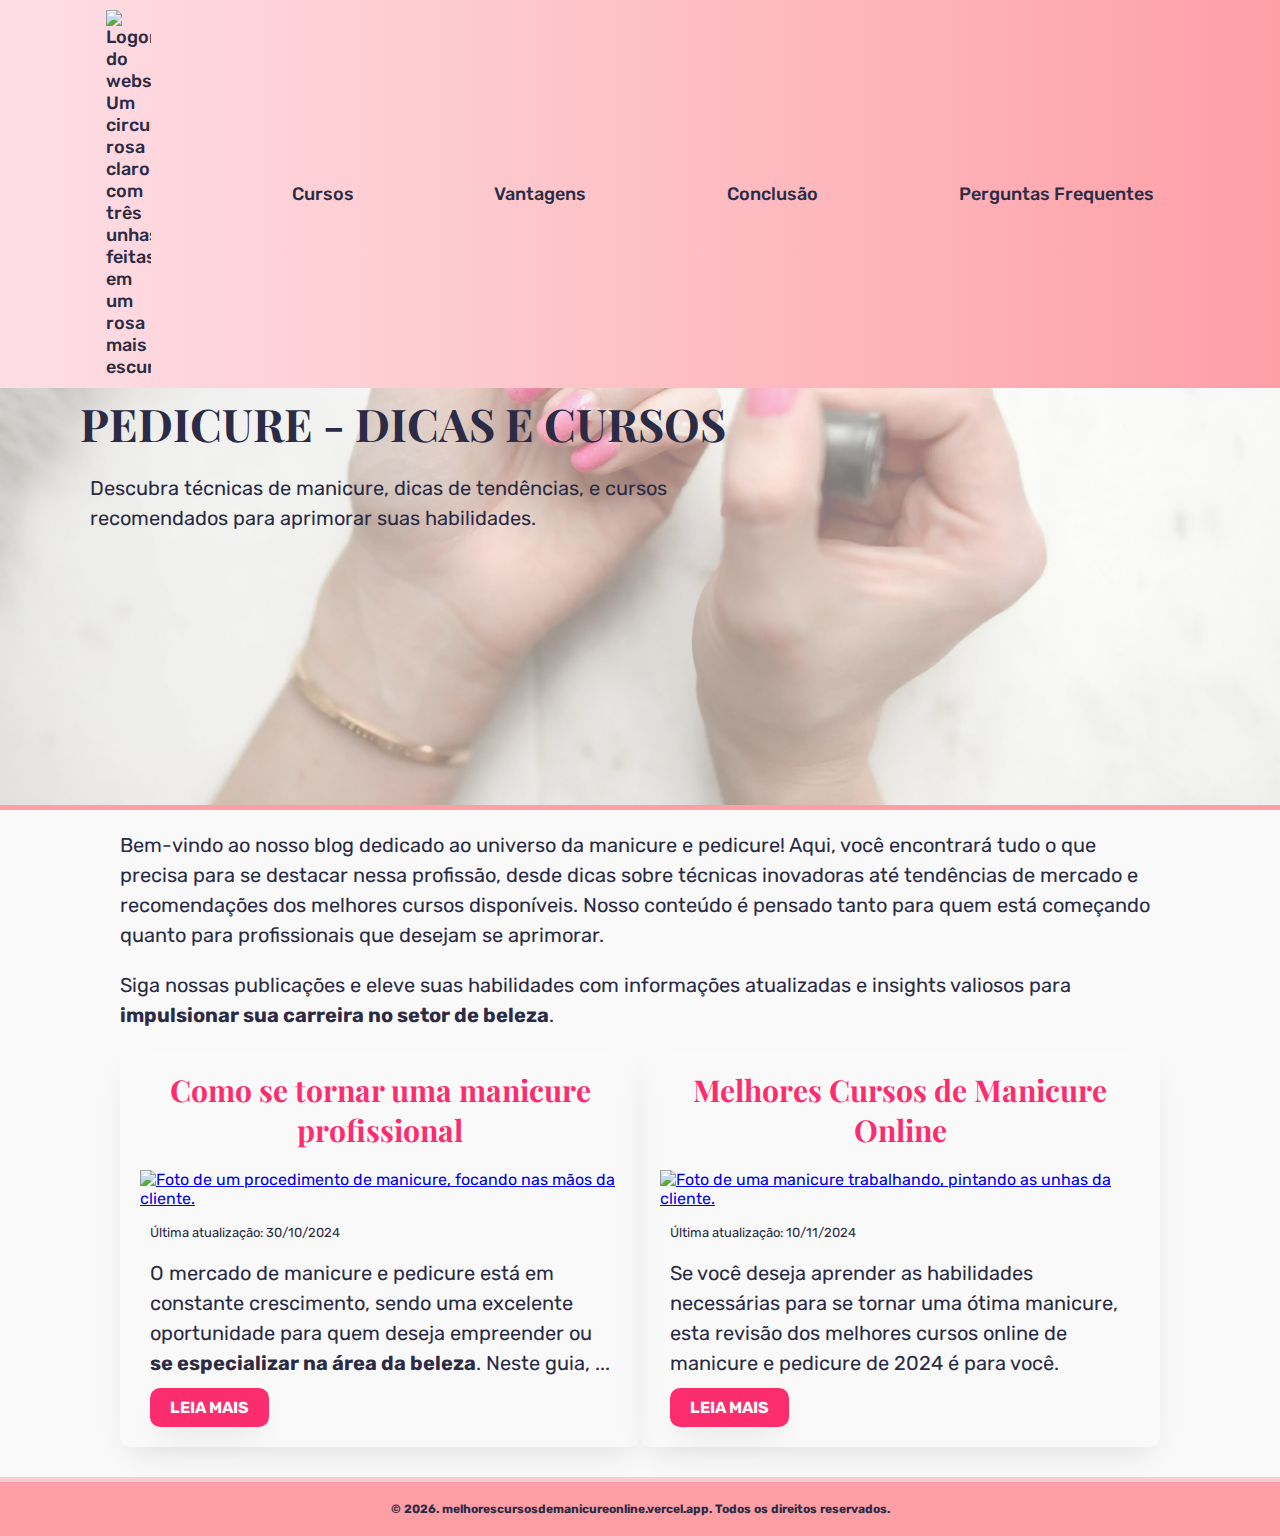
==== commit 24b3c6dd: ":recycle: refactor: update relative paths to absolute from root." ====
--- a/index.html
+++ b/index.html
@@ -3,7 +3,7 @@
 <head>
     <meta charset="UTF-8">
     <meta name="viewport" content="width=device-width, initial-scale=1.0">
-    <link rel="shortcut icon" href="./assets/icons/logo-manicure-45-x-45.webp" type="image/x-icon">
+    <link rel="shortcut icon" href="/assets/icons/logo-manicure-45-x-45.webp" type="image/x-icon">
 
     <title>Blog de Manicure e Pedicure | Dicas, Cursos e Tendências para Profissionais</title>
     
@@ -36,13 +36,13 @@
     <meta property="twitter:description" content="Explore o blog completo de manicure e pedicure com artigos, dicas e tendências. Aprenda técnicas, descubra cursos recomendados e aprimore suas habilidades para crescer na área da beleza. Acesse agora e encontre o conteúdo perfeito para você!">
     <meta property="twitter:image" content="https://melhorescursosdemanicureonline.vercel.app/assets/icons/logo-manicure-45-x-45.webp">
 
-    <link rel="preload" href="../assets/images/desktop-1440/img-nails-banner.webp" as="image" type="image/webp">
-    <link rel="preload" href="./styles/styles.css" as="style">
-    <link rel="preload" href="./styles/articles.css" as="style">
-    <link rel="stylesheet" href="./styles/styles.css">
-    <link rel="stylesheet" href="./styles/articles.css">
-    <noscript><link rel="stylesheet" href="./styles/styles.css"></noscript>
-    <noscript><link rel="stylesheet" href="./styles/articles.css"></noscript>
+    <link rel="preload" href="/assets/images/desktop-1440/img-nails-banner.webp" as="image" type="image/webp">
+    <link rel="preload" href="/styles/styles.css" as="style">
+    <link rel="preload" href="/styles/articles.css" as="style">
+    <link rel="stylesheet" href="/styles/styles.css">
+    <link rel="stylesheet" href="/styles/articles.css">
+    <noscript><link rel="stylesheet" href="/styles/styles.css"></noscript>
+    <noscript><link rel="stylesheet" href="/styles/articles.css"></noscript>
 </head>
 <body>
     <header>
@@ -51,7 +51,7 @@
         <nav id="sidebar-menu">
             <ul>
                 <li><a href="#inicio">Início</a></li>
-                <li><a href="./index.html">Cursos</a></li>
+                <li><a href="/index.html">Cursos</a></li>
                 <li><a href="#vantagens">Vantagens</a></li>
                 <li><a href="#conclusao">Conclusão</a></li>
                 <li><a href="#faq">Perguntas Frequentes</a></li>
@@ -61,27 +61,27 @@
         <nav id="menu">
             <ul>
                 <li>
-                    <a id="logo-menu" href="../index.html">
+                    <a id="logo-menu" href="/index.html">
                         <img 
                             width="45" 
                             height="45"
-                            src="../assets/icons/logo-manicure-45-x-45.webp" 
+                            src="/assets/icons/logo-manicure-45-x-45.webp" 
                             alt="Logomarca do website. Um circulo rosa claro com três unhas feitas em um rosa mais escuro."
                         />
                     </a>
                 </li>
                 
                 <li class="has-submenu">
-                    <a href="./index.html" aria-haspopup="true" aria-expanded="false">Cursos</a>
+                    <a href="/index.html" aria-haspopup="true" aria-expanded="false">Cursos</a>
                     <ul class="submenu">
-                        <li><a href="./pages/melhores-cursos-de-manicure-online.html">Melhores Cursos de Manicure Online</a></li>
-                        <li><a href="./manicure-guia-completo.html">Como se tornar uma manicure profissional</a></li>
+                        <li><a href="/pages/melhores-cursos-de-manicure-online.html">Melhores Cursos de Manicure Online</a></li>
+                        <li><a href="/pages/manicure-guia-completo.html">Como se tornar uma manicure profissional</a></li>
                     </ul>
                 </li>
 
-                <li><a href="./index.html#vantagens">Vantagens</a></li>
-                <li><a href="./index.html#conclusao">Conclusão</a></li>
-                <li><a href="./index.html#faq">Perguntas Frequentes</a></li>
+                <li><a href="/index.html#vantagens">Vantagens</a></li>
+                <li><a href="/index.html#conclusao">Conclusão</a></li>
+                <li><a href="/index.html#faq">Perguntas Frequentes</a></li>
             </ul>
         </nav>
 
@@ -102,17 +102,17 @@
 
                 <div class="article-card-body">
                     <div class="article-left">
-                        <a href="./pages/manicure-guia-completo.html" target="_blank">
+                        <a href="/pages/manicure-guia-completo.html" target="_blank">
                             <img  
-                                src="./assets/images/desktop-1440/o-que-faz-uma-manicure-e-pedicure-480-x-320.webp" 
+                                src="/assets/images/desktop-1440/o-que-faz-uma-manicure-e-pedicure-480-x-320.webp" 
                                 alt="Foto de um procedimento de manicure, focando nas mãos da cliente." 
                                 srcset="
-                                ./assets/images/mobile-p/o-que-faz-uma-manicure-e-pedicure-280-x-187.webp 320w, 
-                                ./assets/images/mobile-m/o-que-faz-uma-manicure-e-pedicure-335-x-224.webp 375w, 
-                                ./assets/images/mobile-l/o-que-faz-uma-manicure-e-pedicure-385-x-257.webp 425w, 
-                                ./assets/images/tablet/o-que-faz-uma-manicure-e-pedicure-283-x-189.webp 768w, 
-                                ./assets/images/desktop-1024/o-que-faz-uma-manicure-e-pedicure-314-x-209.webp 1024w, 
-                                ./assets/images/desktop-1440/o-que-faz-uma-manicure-e-pedicure-480-x-320.webp 1440w"
+                                /assets/images/mobile-p/o-que-faz-uma-manicure-e-pedicure-280-x-187.webp 320w, 
+                                /assets/images/mobile-m/o-que-faz-uma-manicure-e-pedicure-335-x-224.webp 375w, 
+                                /assets/images/mobile-l/o-que-faz-uma-manicure-e-pedicure-385-x-257.webp 425w, 
+                                /assets/images/tablet/o-que-faz-uma-manicure-e-pedicure-283-x-189.webp 768w, 
+                                /assets/images/desktop-1024/o-que-faz-uma-manicure-e-pedicure-314-x-209.webp 1024w, 
+                                /assets/images/desktop-1440/o-que-faz-uma-manicure-e-pedicure-480-x-320.webp 1440w"
                                 width="480" 
                                 height="320" 
                                 sizes="(max-width: 320px) 280px, (max-width: 375px) 335px, (max-width: 425px) 385px, (max-width: 768px) 283px, (max-width: 1024px) 314px, (max-width: 1440px) 480px"
@@ -124,7 +124,7 @@
                     <div class="article-right">
                         <p class="article-date">Última atualização: 30/10/2024</p>
                         <p>O mercado de manicure e pedicure está em constante crescimento, sendo uma excelente oportunidade para quem deseja empreender ou <strong>se especializar na área da beleza</strong>. Neste guia, ...</p>
-                        <a target="_blank" href="./pages/manicure-guia-completo.html" class="article-btn">Leia Mais</a>
+                        <a target="_blank" href="/pages/manicure-guia-completo.html" class="article-btn">Leia Mais</a>
                     </div>
                 </div>
             </article>
@@ -134,17 +134,17 @@
 
                 <div class="article-card-body">
                     <div class="article-left">
-                        <a href="./pages/melhores-cursos-de-manicure-online.html" target="_blank">
+                        <a href="/pages/melhores-cursos-de-manicure-online.html" target="_blank">
                             <img  
-                                src="./assets/images/desktop-1440/melhores-cursos-de-manicure-online-480-x-320.webp" 
+                                src="/assets/images/desktop-1440/melhores-cursos-de-manicure-online-480-x-320.webp" 
                                 alt="Foto de uma manicure trabalhando, pintando as unhas da cliente." 
                                 srcset="
-                                ./assets/images/mobile-p/melhores-cursos-de-manicure-online-280-x-187.webp 320w, 
-                                ./assets/images/mobile-m/melhores-cursos-de-manicure-online-335-x-224.webp 375w, 
-                                ./assets/images/mobile-l/melhores-cursos-de-manicure-online-385-x-257.webp 425w, 
-                                ./assets/images/tablet/melhores-cursos-de-manicure-online-283-x-189.webp 768w, 
-                                ./assets/images/desktop-1024/melhores-cursos-de-manicure-online-314-x-209.webp 1024w, 
-                                ./assets/images/desktop-1440/melhores-cursos-de-manicure-online-480-x-320.webp 1440w"
+                                /assets/images/mobile-p/melhores-cursos-de-manicure-online-280-x-187.webp 320w, 
+                                /assets/images/mobile-m/melhores-cursos-de-manicure-online-335-x-224.webp 375w, 
+                                /assets/images/mobile-l/melhores-cursos-de-manicure-online-385-x-257.webp 425w, 
+                                /assets/images/tablet/melhores-cursos-de-manicure-online-283-x-189.webp 768w, 
+                                /assets/images/desktop-1024/melhores-cursos-de-manicure-online-314-x-209.webp 1024w, 
+                                /assets/images/desktop-1440/melhores-cursos-de-manicure-online-480-x-320.webp 1440w"
                                 width="480" 
                                 height="320" 
                                 sizes="(max-width: 320px) 280px, (max-width: 375px) 335px, (max-width: 425px) 385px, (max-width: 768px) 283px, (max-width: 1024px) 314px, (max-width: 1440px) 480px"
@@ -156,7 +156,7 @@
                     <div class="article-right">
                         <p class="article-date">Última atualização: 10/11/2024</p>
                         <p>Se você deseja aprender as habilidades necessárias para se tornar uma ótima manicure, esta revisão dos melhores cursos online de manicure e pedicure de 2024 é para você.</p>
-                        <a target="_blank" href="./pages/melhores-cursos-de-manicure-online.html" class="article-btn">Leia Mais</a>
+                        <a target="_blank" href="/pages/melhores-cursos-de-manicure-online.html" class="article-btn">Leia Mais</a>
                     </div>
                 </div>
             </article>
@@ -165,6 +165,6 @@
     <footer>
         <p>© <span id="ano-frase"></span>. melhorescursosdemanicureonline.vercel.app. Todos os direitos reservados.</p>
     </footer>
-    <script src="./js/scripts.js" defer></script>
+    <script src="/js/scripts.js" defer></script>
 </body>
 </html>--- a/styles/styles.css
+++ b/styles/styles.css
@@ -315,6 +315,22 @@
     background-color: var(--color-base-green-700);
 }
 
+body main #conclusao .compartilhamento {
+    display: flex;
+    justify-content: center;
+}
+
+body main #conclusao .compartilhamento a img {
+    width: 5rem;
+    height: auto;
+    margin: .5rem;
+    transition: filter 0.3s ease;
+}
+
+body main #conclusao .compartilhamento a img:hover {
+    filter: brightness(1.2);
+}
+
 body main section .faq {
     border-radius: 2rem;
 }
--- a/styles/styles.css
+++ b/styles/styles.css
@@ -315,6 +315,22 @@
     background-color: var(--color-base-green-700);
 }
 
+body main #conclusao .compartilhamento {
+    display: flex;
+    justify-content: center;
+}
+
+body main #conclusao .compartilhamento a img {
+    width: 5rem;
+    height: auto;
+    margin: .5rem;
+    transition: filter 0.3s ease;
+}
+
+body main #conclusao .compartilhamento a img:hover {
+    filter: brightness(1.2);
+}
+
 body main section .faq {
     border-radius: 2rem;
 }
--- a/styles/styles.css
+++ b/styles/styles.css
@@ -315,6 +315,22 @@
     background-color: var(--color-base-green-700);
 }
 
+body main #conclusao .compartilhamento {
+    display: flex;
+    justify-content: center;
+}
+
+body main #conclusao .compartilhamento a img {
+    width: 5rem;
+    height: auto;
+    margin: .5rem;
+    transition: filter 0.3s ease;
+}
+
+body main #conclusao .compartilhamento a img:hover {
+    filter: brightness(1.2);
+}
+
 body main section .faq {
     border-radius: 2rem;
 }
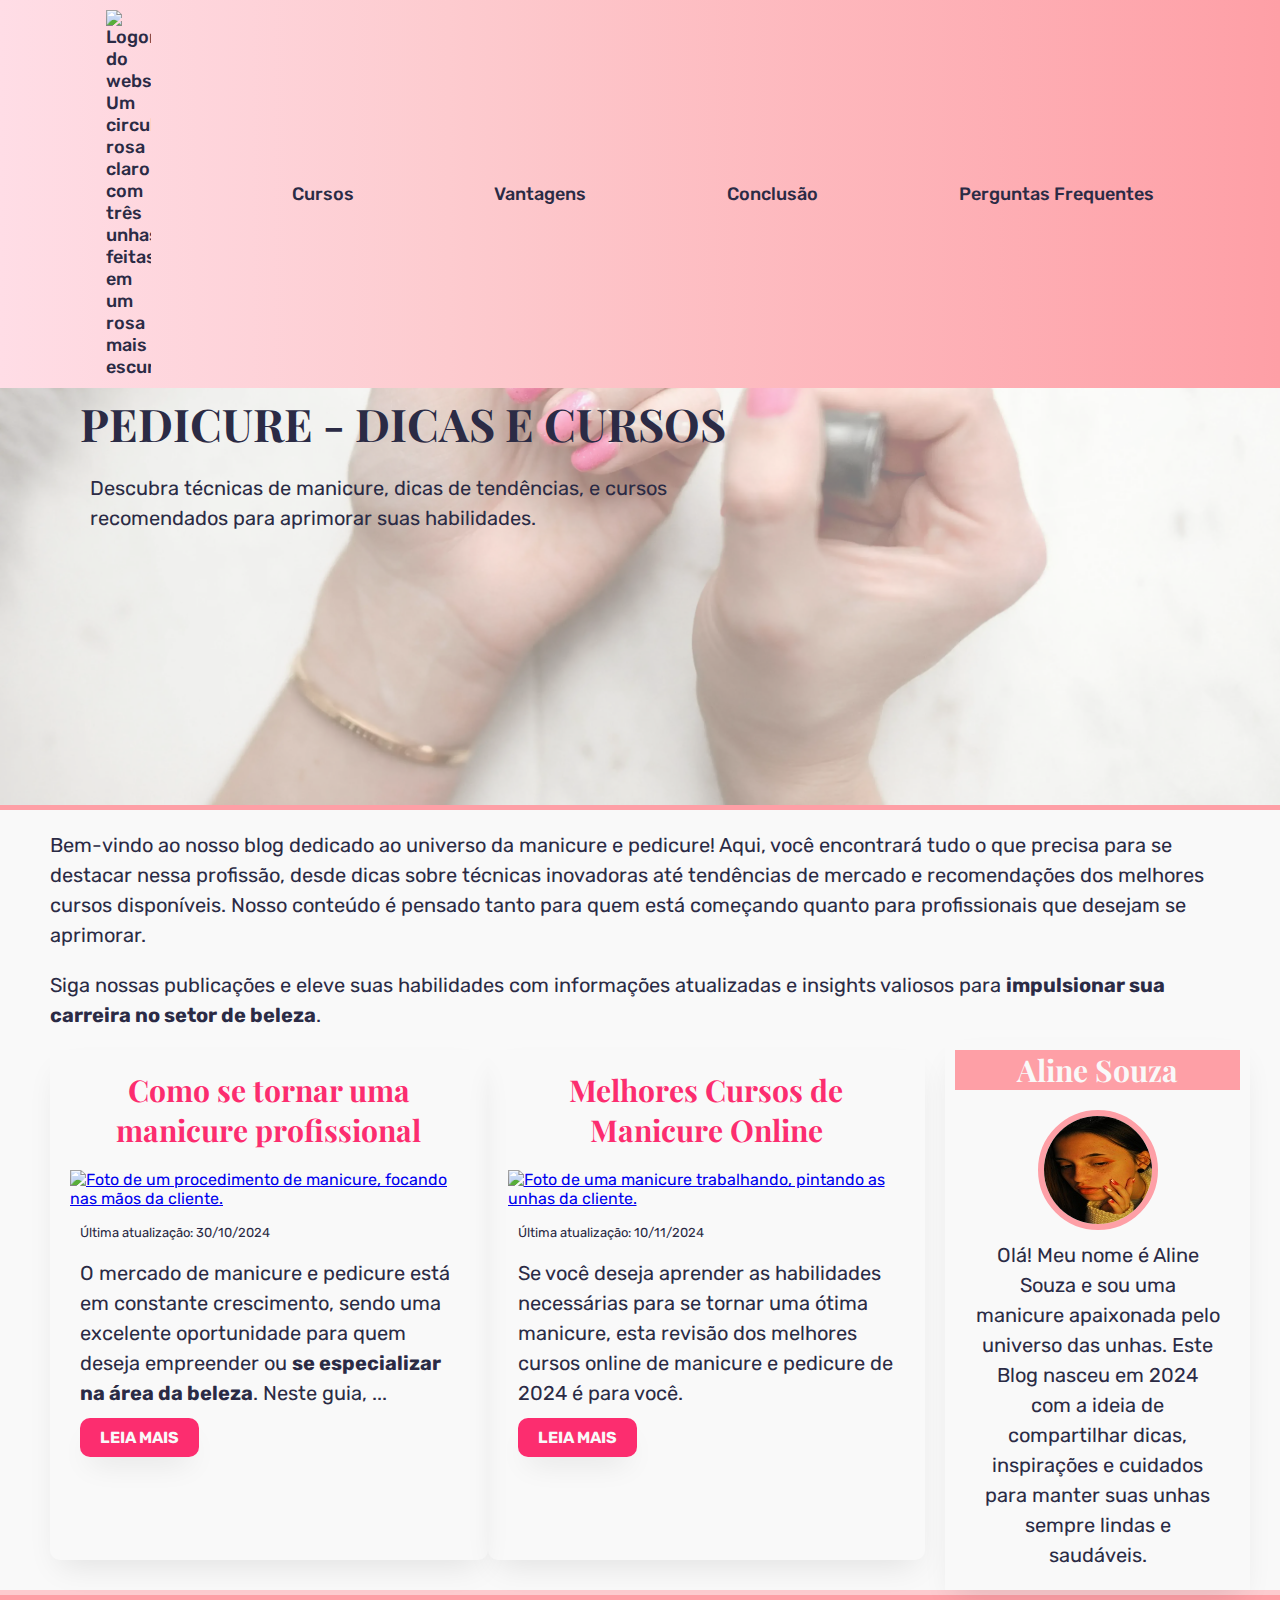
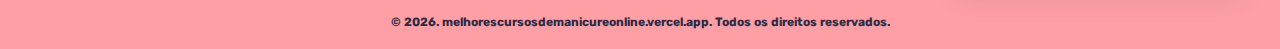
==== commit 3fee5455: ":sparkles: feat: add aside content for the project." ====
--- a/index.html
+++ b/index.html
@@ -5,7 +5,7 @@
     <meta name="viewport" content="width=device-width, initial-scale=1.0">
     <link rel="shortcut icon" href="/assets/icons/logo-manicure-45-x-45.webp" type="image/x-icon">
 
-    <title>Blog de Manicure e Pedicure | Dicas, Cursos e Tendências para Profissionais</title>
+    <title>Blog Manicure e Pedicure - Dicas, Cursos e Tendências para Profissionais</title>
     
     <link rel="preconnect" href="https://fonts.googleapis.com">
     <link rel="preconnect" href="https://fonts.gstatic.com" crossorigin>
@@ -18,21 +18,21 @@
     <meta name="robots" content="index, follow">
 
     <meta name="author" content="Davi Teixeira Silva"/>
-    <link rel="canonical" href="https://melhorescursosdemanicureonline.vercel.app/index.html" />
+    <link rel="canonical" href="https://melhorescursosdemanicureonline.vercel.app/" />
     <meta name="keywords" content="manicure, como ser uma manicure, melhores cursos de manicure online, curso de manicure certificado, como ser manicure, escola de manicure, aprender manicure, curso de manicure e pedicure, designer de unhas, curso faby cardoso, cutilagem russa, unhas de gel, unhas decoradas, manicure profissional, técnicas de manicure, curso de manicure online gratuito"/>
     <meta name="description" content="Explore o blog completo de manicure e pedicure com artigos, dicas e tendências. Aprenda técnicas, descubra cursos recomendados e aprimore suas habilidades para crescer na área da beleza. Acesse agora e encontre o conteúdo perfeito para você!"/>
     
     <!-- Open Graph / Facebook -->
     <meta property="og:type" content="website">
-    <meta property="og:url" content="https://melhorescursosdemanicureonline.vercel.app/index.html">
-    <meta property="og:title" content="Blog de Manicure e Pedicure | Dicas, Cursos e Tendências para Profissionais">
+    <meta property="og:url" content="https://melhorescursosdemanicureonline.vercel.app/">
+    <meta property="og:title" content="Blog Manicure e Pedicure - Dicas, Cursos e Tendências para Profissionais">
     <meta property="og:description" content="Explore o blog completo de manicure e pedicure com artigos, dicas e tendências. Aprenda técnicas, descubra cursos recomendados e aprimore suas habilidades para crescer na área da beleza. Acesse agora e encontre o conteúdo perfeito para você!">
     <meta property="og:image" content="https://melhorescursosdemanicureonline.vercel.app/assets/icons/logo-manicure-45-x-45.webp">
 
     <!-- Twitter -->
     <meta property="twitter:card" content="summary_large_image">
-    <meta property="twitter:url" content="https://melhorescursosdemanicureonline.vercel.app/index.html">
-    <meta property="twitter:title" content="Blog de Manicure e Pedicure | Dicas, Cursos e Tendências para Profissionais">
+    <meta property="twitter:url" content="https://melhorescursosdemanicureonline.vercel.app/">
+    <meta property="twitter:title" content="Blog Manicure e Pedicure - Dicas, Cursos e Tendências para Profissionais">
     <meta property="twitter:description" content="Explore o blog completo de manicure e pedicure com artigos, dicas e tendências. Aprenda técnicas, descubra cursos recomendados e aprimore suas habilidades para crescer na área da beleza. Acesse agora e encontre o conteúdo perfeito para você!">
     <meta property="twitter:image" content="https://melhorescursosdemanicureonline.vercel.app/assets/icons/logo-manicure-45-x-45.webp">
 
@@ -90,77 +90,102 @@
             <p>Descubra técnicas de manicure, dicas de tendências, e cursos recomendados para aprimorar suas habilidades.</p>
         </div>
     </header>
+    
     <main class="main-blog">
 
         <p>Bem-vindo ao nosso blog dedicado ao universo da manicure e pedicure! Aqui, você encontrará tudo o que precisa para se destacar nessa profissão, desde dicas sobre técnicas inovadoras até tendências de mercado e recomendações dos melhores cursos disponíveis. Nosso conteúdo é pensado tanto para quem está começando quanto para profissionais que desejam se aprimorar.</p>
 
         <p> Siga nossas publicações e eleve suas habilidades com informações atualizadas e insights valiosos para <strong>impulsionar sua carreira no setor de beleza</strong>.</p>
 
-        <section class="article-content">
-            <article>
-                <h2>Como se tornar uma manicure profissional</h2>
+        <div class="container">
 
-                <div class="article-card-body">
-                    <div class="article-left">
-                        <a href="/pages/manicure-guia-completo.html" target="_blank">
-                            <img  
-                                src="/assets/images/desktop-1440/o-que-faz-uma-manicure-e-pedicure-480-x-320.webp" 
-                                alt="Foto de um procedimento de manicure, focando nas mãos da cliente." 
-                                srcset="
-                                /assets/images/mobile-p/o-que-faz-uma-manicure-e-pedicure-280-x-187.webp 320w, 
-                                /assets/images/mobile-m/o-que-faz-uma-manicure-e-pedicure-335-x-224.webp 375w, 
-                                /assets/images/mobile-l/o-que-faz-uma-manicure-e-pedicure-385-x-257.webp 425w, 
-                                /assets/images/tablet/o-que-faz-uma-manicure-e-pedicure-283-x-189.webp 768w, 
-                                /assets/images/desktop-1024/o-que-faz-uma-manicure-e-pedicure-314-x-209.webp 1024w, 
-                                /assets/images/desktop-1440/o-que-faz-uma-manicure-e-pedicure-480-x-320.webp 1440w"
-                                width="480" 
-                                height="320" 
-                                sizes="(max-width: 320px) 280px, (max-width: 375px) 335px, (max-width: 425px) 385px, (max-width: 768px) 283px, (max-width: 1024px) 314px, (max-width: 1440px) 480px"
-                                loading="lazy"
-                            />
-                        </a>
+            <section class="article-content">
+                <article>
+                    <h2>Como se tornar uma manicure profissional</h2>
+    
+                    <div class="article-card-body">
+                        <div class="article-left">
+                            <a href="/pages/manicure-guia-completo.html" target="_blank">
+                                <img  
+                                    src="/assets/images/desktop-1440/o-que-faz-uma-manicure-e-pedicure-480-x-320.webp" 
+                                    alt="Foto de um procedimento de manicure, focando nas mãos da cliente." 
+                                    srcset="
+                                    /assets/images/mobile-p/o-que-faz-uma-manicure-e-pedicure-280-x-187.webp 320w, 
+                                    /assets/images/mobile-m/o-que-faz-uma-manicure-e-pedicure-335-x-224.webp 375w, 
+                                    /assets/images/mobile-l/o-que-faz-uma-manicure-e-pedicure-385-x-257.webp 425w, 
+                                    /assets/images/tablet/o-que-faz-uma-manicure-e-pedicure-283-x-189.webp 768w, 
+                                    /assets/images/desktop-1024/o-que-faz-uma-manicure-e-pedicure-314-x-209.webp 1024w, 
+                                    /assets/images/desktop-1440/o-que-faz-uma-manicure-e-pedicure-480-x-320.webp 1440w"
+                                    width="480" 
+                                    height="320" 
+                                    sizes="(max-width: 320px) 280px, (max-width: 375px) 335px, (max-width: 425px) 385px, (max-width: 768px) 283px, (max-width: 1024px) 314px, (max-width: 1440px) 480px"
+                                    loading="lazy"
+                                />
+                            </a>
+                        </div>
+                        
+                        <div class="article-right">
+                            <p class="article-date">Última atualização: 30/10/2024</p>
+                            <p>O mercado de manicure e pedicure está em constante crescimento, sendo uma excelente oportunidade para quem deseja empreender ou <strong>se especializar na área da beleza</strong>. Neste guia, ...</p>
+                            <a target="_blank" href="/pages/manicure-guia-completo.html" class="article-btn">Leia Mais</a>
+                        </div>
                     </div>
-                    
-                    <div class="article-right">
-                        <p class="article-date">Última atualização: 30/10/2024</p>
-                        <p>O mercado de manicure e pedicure está em constante crescimento, sendo uma excelente oportunidade para quem deseja empreender ou <strong>se especializar na área da beleza</strong>. Neste guia, ...</p>
-                        <a target="_blank" href="/pages/manicure-guia-completo.html" class="article-btn">Leia Mais</a>
+                </article>
+    
+                <article>
+                    <h2>Melhores Cursos de Manicure Online</h2>
+    
+                    <div class="article-card-body">
+                        <div class="article-left">
+                            <a href="/pages/melhores-cursos-de-manicure-online.html" target="_blank">
+                                <img  
+                                    src="/assets/images/desktop-1440/melhores-cursos-de-manicure-online-480-x-320.webp" 
+                                    alt="Foto de uma manicure trabalhando, pintando as unhas da cliente." 
+                                    srcset="
+                                    /assets/images/mobile-p/melhores-cursos-de-manicure-online-280-x-187.webp 320w, 
+                                    /assets/images/mobile-m/melhores-cursos-de-manicure-online-335-x-224.webp 375w, 
+                                    /assets/images/mobile-l/melhores-cursos-de-manicure-online-385-x-257.webp 425w, 
+                                    /assets/images/tablet/melhores-cursos-de-manicure-online-283-x-189.webp 768w, 
+                                    /assets/images/desktop-1024/melhores-cursos-de-manicure-online-314-x-209.webp 1024w, 
+                                    /assets/images/desktop-1440/melhores-cursos-de-manicure-online-480-x-320.webp 1440w"
+                                    width="480" 
+                                    height="320" 
+                                    sizes="(max-width: 320px) 280px, (max-width: 375px) 335px, (max-width: 425px) 385px, (max-width: 768px) 283px, (max-width: 1024px) 314px, (max-width: 1440px) 480px"
+                                    loading="lazy"
+                                />
+                            </a>
+                        </div>
+                        
+                        <div class="article-right">
+                            <p class="article-date">Última atualização: 10/11/2024</p>
+                            <p>Se você deseja aprender as habilidades necessárias para se tornar uma ótima manicure, esta revisão dos melhores cursos online de manicure e pedicure de 2024 é para você.</p>
+                            <a target="_blank" href="/pages/melhores-cursos-de-manicure-online.html" class="article-btn">Leia Mais</a>
+                        </div>
                     </div>
+                </article>
+            </section>
+
+            <aside>
+                <div>
+                    <h3>Aline Souza</h3>
                 </div>
-            </article>
 
-            <article>
-                <h2>Melhores Cursos de Manicure Online</h2>
+                <img 
+                    width="150"
+                    height="225"
+                    class="img-persona" 
+                    src="/assets/photos/persona.jpg" 
+                    alt="Aqui a imagem de perfil da Aline Souza." 
+                />
 
-                <div class="article-card-body">
-                    <div class="article-left">
-                        <a href="/pages/melhores-cursos-de-manicure-online.html" target="_blank">
-                            <img  
-                                src="/assets/images/desktop-1440/melhores-cursos-de-manicure-online-480-x-320.webp" 
-                                alt="Foto de uma manicure trabalhando, pintando as unhas da cliente." 
-                                srcset="
-                                /assets/images/mobile-p/melhores-cursos-de-manicure-online-280-x-187.webp 320w, 
-                                /assets/images/mobile-m/melhores-cursos-de-manicure-online-335-x-224.webp 375w, 
-                                /assets/images/mobile-l/melhores-cursos-de-manicure-online-385-x-257.webp 425w, 
-                                /assets/images/tablet/melhores-cursos-de-manicure-online-283-x-189.webp 768w, 
-                                /assets/images/desktop-1024/melhores-cursos-de-manicure-online-314-x-209.webp 1024w, 
-                                /assets/images/desktop-1440/melhores-cursos-de-manicure-online-480-x-320.webp 1440w"
-                                width="480" 
-                                height="320" 
-                                sizes="(max-width: 320px) 280px, (max-width: 375px) 335px, (max-width: 425px) 385px, (max-width: 768px) 283px, (max-width: 1024px) 314px, (max-width: 1440px) 480px"
-                                loading="lazy"
-                            />
-                        </a>
-                    </div>
-                    
-                    <div class="article-right">
-                        <p class="article-date">Última atualização: 10/11/2024</p>
-                        <p>Se você deseja aprender as habilidades necessárias para se tornar uma ótima manicure, esta revisão dos melhores cursos online de manicure e pedicure de 2024 é para você.</p>
-                        <a target="_blank" href="/pages/melhores-cursos-de-manicure-online.html" class="article-btn">Leia Mais</a>
-                    </div>
-                </div>
-            </article>
-        </section>
+                <p>
+                    Olá! Meu nome é Aline Souza e sou uma manicure apaixonada pelo universo das unhas. Este 
+                    Blog nasceu em 2024 com a ideia de compartilhar dicas, inspirações e cuidados para manter 
+                    suas unhas sempre lindas e saudáveis.
+                </p>
+            </aside>
+        </div>
+
     </main>
     <footer>
         <p>© <span id="ano-frase"></span>. melhorescursosdemanicureonline.vercel.app. Todos os direitos reservados.</p>
--- a/styles/styles.css
+++ b/styles/styles.css
@@ -161,6 +161,52 @@
     line-height: 3rem;
 }
 
+body main {
+    width: 100%;
+}
+
+body main .container {
+    display: flex;
+    flex-direction: column;
+}
+
+body main .container aside {
+    width: 100%;
+    padding: 1rem;
+    display: flex;
+    align-items: center;
+    flex-direction: column;
+    justify-content: start;
+    background-color: var(--color-base-white);
+    box-shadow: 0 15px 30px -10px rgba(0, 0, 0, 0.1);
+}
+
+body main .container aside div {
+    width: 100%;
+    display: flex;
+    text-align: center;
+    align-items: center;
+    justify-content: center;
+    background: var(--color-base-pink-800);
+}
+
+body main .container aside div h3 {
+    margin: 0;
+    color: var(--color-base-white);
+}
+
+body main .container .img-persona {
+    width: 12rem;
+    height: 12rem;
+    margin-top: 2rem;
+    border-radius: 50%;
+    border: 6px solid var(--color-base-pink-800);
+}
+
+body main .container aside p {
+    text-align: center;
+}
+
 body main .title-box {
     padding: 2rem;
 }
@@ -555,7 +601,15 @@
     }
 
     body main {
-        padding: 0 10rem;
+        padding: 0 3rem;
+    }
+
+    body main .container {
+        flex-direction: row;
+    }
+
+    body main .container aside {
+        width: 25%;
     }
 
     body main .courses {
--- a/styles/articles.css
+++ b/styles/articles.css
@@ -114,6 +114,7 @@
 
     body .main-blog .article-content {
         display: flex;
+        width: 75%;
     }
 
     body .main-blog .article-content article {
--- a/styles/styles.css
+++ b/styles/styles.css
@@ -161,6 +161,52 @@
     line-height: 3rem;
 }
 
+body main {
+    width: 100%;
+}
+
+body main .container {
+    display: flex;
+    flex-direction: column;
+}
+
+body main .container aside {
+    width: 100%;
+    padding: 1rem;
+    display: flex;
+    align-items: center;
+    flex-direction: column;
+    justify-content: start;
+    background-color: var(--color-base-white);
+    box-shadow: 0 15px 30px -10px rgba(0, 0, 0, 0.1);
+}
+
+body main .container aside div {
+    width: 100%;
+    display: flex;
+    text-align: center;
+    align-items: center;
+    justify-content: center;
+    background: var(--color-base-pink-800);
+}
+
+body main .container aside div h3 {
+    margin: 0;
+    color: var(--color-base-white);
+}
+
+body main .container .img-persona {
+    width: 12rem;
+    height: 12rem;
+    margin-top: 2rem;
+    border-radius: 50%;
+    border: 6px solid var(--color-base-pink-800);
+}
+
+body main .container aside p {
+    text-align: center;
+}
+
 body main .title-box {
     padding: 2rem;
 }
@@ -555,7 +601,15 @@
     }
 
     body main {
-        padding: 0 10rem;
+        padding: 0 3rem;
+    }
+
+    body main .container {
+        flex-direction: row;
+    }
+
+    body main .container aside {
+        width: 25%;
     }
 
     body main .courses {
--- a/styles/articles.css
+++ b/styles/articles.css
@@ -114,6 +114,7 @@
 
     body .main-blog .article-content {
         display: flex;
+        width: 75%;
     }
 
     body .main-blog .article-content article {
--- a/styles/styles.css
+++ b/styles/styles.css
@@ -161,6 +161,52 @@
     line-height: 3rem;
 }
 
+body main {
+    width: 100%;
+}
+
+body main .container {
+    display: flex;
+    flex-direction: column;
+}
+
+body main .container aside {
+    width: 100%;
+    padding: 1rem;
+    display: flex;
+    align-items: center;
+    flex-direction: column;
+    justify-content: start;
+    background-color: var(--color-base-white);
+    box-shadow: 0 15px 30px -10px rgba(0, 0, 0, 0.1);
+}
+
+body main .container aside div {
+    width: 100%;
+    display: flex;
+    text-align: center;
+    align-items: center;
+    justify-content: center;
+    background: var(--color-base-pink-800);
+}
+
+body main .container aside div h3 {
+    margin: 0;
+    color: var(--color-base-white);
+}
+
+body main .container .img-persona {
+    width: 12rem;
+    height: 12rem;
+    margin-top: 2rem;
+    border-radius: 50%;
+    border: 6px solid var(--color-base-pink-800);
+}
+
+body main .container aside p {
+    text-align: center;
+}
+
 body main .title-box {
     padding: 2rem;
 }
@@ -555,7 +601,15 @@
     }
 
     body main {
-        padding: 0 10rem;
+        padding: 0 3rem;
+    }
+
+    body main .container {
+        flex-direction: row;
+    }
+
+    body main .container aside {
+        width: 25%;
     }
 
     body main .courses {
--- a/styles/articles.css
+++ b/styles/articles.css
@@ -114,6 +114,7 @@
 
     body .main-blog .article-content {
         display: flex;
+        width: 75%;
     }
 
     body .main-blog .article-content article {
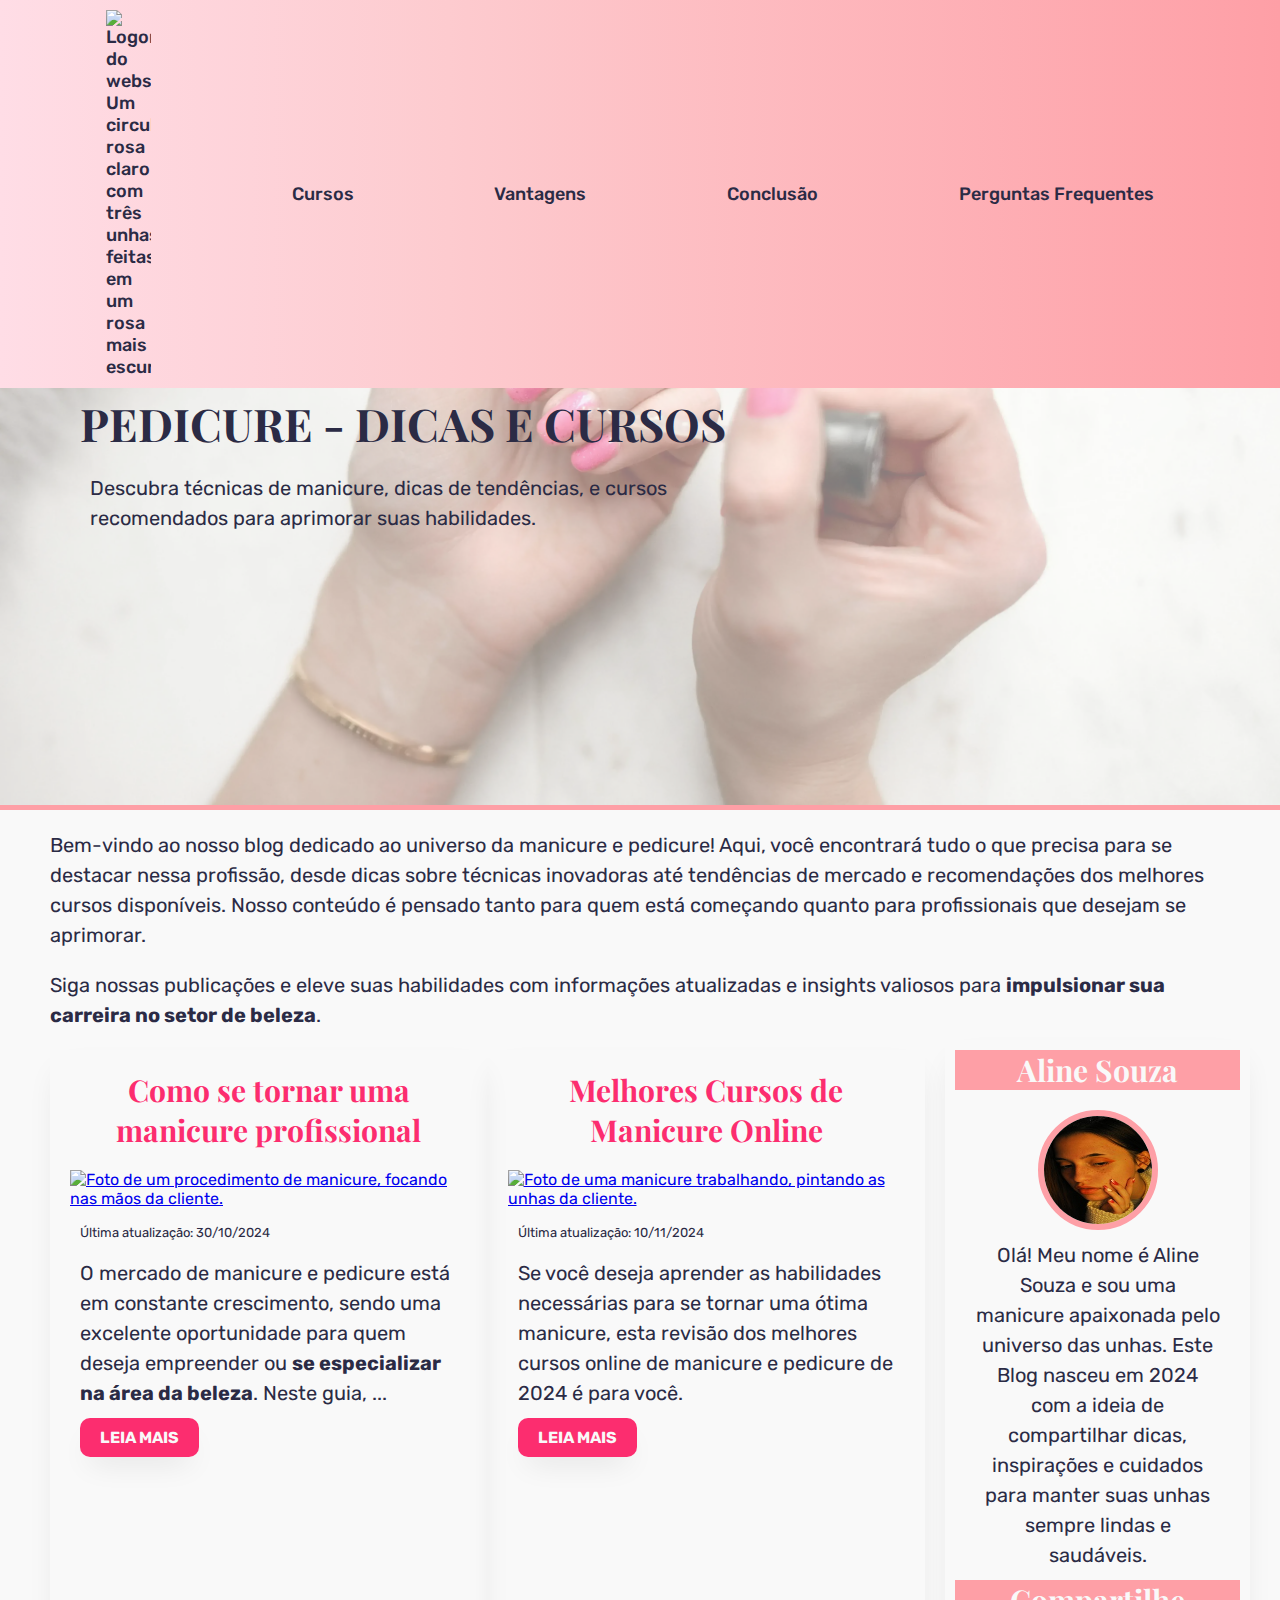
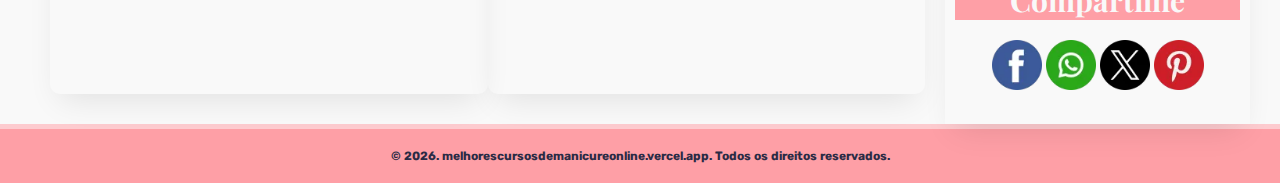
==== commit f7bc1580: ":sparkles: feat: add share buttons in the aside content." ====
--- a/index.html
+++ b/index.html
@@ -166,7 +166,7 @@
             </section>
 
             <aside>
-                <div>
+                <div class="about-persona">
                     <h3>Aline Souza</h3>
                 </div>
 
@@ -183,6 +183,25 @@
                     Blog nasceu em 2024 com a ideia de compartilhar dicas, inspirações e cuidados para manter 
                     suas unhas sempre lindas e saudáveis.
                 </p>
+
+                <div class="aside-share">
+                    <h4>Compartilhe</h4>
+                </div>
+
+                <div class="compartilhamento">
+                    <a target="_blank" id="facebook-share" href="https://www.facebook.com/sharer/sharer.php?u=https://melhorescursosdemanicureonline.vercel.app">
+                        <img width="64" height="64" src="/assets/icons/facebook.webp" alt="Botão de compartilhamento para o Facebook." />
+                    </a>
+                    <a target="_blank" id="whatsapp-share" href="https://api.whatsapp.com/send?text=Confira%20este%20blog!%20https://melhorescursosdemanicureonline.vercel.app">
+                        <img width="64" height="64" src="/assets/icons/whatsapp.webp" alt="Botão de compartilhamento para o WhatsApp." />
+                    </a>
+                    <a target="_blank" id="twitter-share" href="https://twitter.com/intent/tweet?url=https://https://melhorescursosdemanicureonline.vercel.app&text=Confira este Blog de manicure e pedicure!">
+                        <img width="64" height="64" alt="Botão de compartilhamento para o Twitter." src="/assets/icons/twitter.webp" />
+                    </a>
+                    <a target="_blank" id="pinterest-share" href="https://pinterest.com/pin/create/button/?url=https://melhorescursosdemanicureonline.vercel.app&media=https://melhorescursosdemanicureonline.vercel.app/assets/images/desktop-1440/melhores-cursos-de-manicure-online-480-x-320.webp&description=Se você deseja aprender as habilidades necessárias para se tornar uma ótima manicure, este é o melhor blog online de manicure e pedicure para você.">
+                        <img width="64" height="64" alt="Botão de compartilhamento para o Pinterest." src="/assets/icons/pinterest.webp" />
+                    </a>
+                </div>
             </aside>
         </div>
 
--- a/styles/styles.css
+++ b/styles/styles.css
@@ -181,7 +181,8 @@
     box-shadow: 0 15px 30px -10px rgba(0, 0, 0, 0.1);
 }
 
-body main .container aside div {
+body main .container aside .about-persona,
+body main .container aside .aside-share {
     width: 100%;
     display: flex;
     text-align: center;
@@ -190,9 +191,24 @@
     background: var(--color-base-pink-800);
 }
 
-body main .container aside div h3 {
+body main .container aside .about-persona h3,
+body main .container aside .aside-share h4 {
     margin: 0;
     color: var(--color-base-white);
+}
+
+body main .container aside .compartilhamento {
+    margin: 1rem;
+    padding: 1rem;
+}
+
+body main .container aside .compartilhamento a {
+    text-decoration: none;
+}
+
+body main .container aside .compartilhamento a img {
+    width: 5rem;
+    height: 5rem;
 }
 
 body main .container .img-persona {
--- a/styles/styles.css
+++ b/styles/styles.css
@@ -181,7 +181,8 @@
     box-shadow: 0 15px 30px -10px rgba(0, 0, 0, 0.1);
 }
 
-body main .container aside div {
+body main .container aside .about-persona,
+body main .container aside .aside-share {
     width: 100%;
     display: flex;
     text-align: center;
@@ -190,9 +191,24 @@
     background: var(--color-base-pink-800);
 }
 
-body main .container aside div h3 {
+body main .container aside .about-persona h3,
+body main .container aside .aside-share h4 {
     margin: 0;
     color: var(--color-base-white);
+}
+
+body main .container aside .compartilhamento {
+    margin: 1rem;
+    padding: 1rem;
+}
+
+body main .container aside .compartilhamento a {
+    text-decoration: none;
+}
+
+body main .container aside .compartilhamento a img {
+    width: 5rem;
+    height: 5rem;
 }
 
 body main .container .img-persona {
--- a/styles/styles.css
+++ b/styles/styles.css
@@ -181,7 +181,8 @@
     box-shadow: 0 15px 30px -10px rgba(0, 0, 0, 0.1);
 }
 
-body main .container aside div {
+body main .container aside .about-persona,
+body main .container aside .aside-share {
     width: 100%;
     display: flex;
     text-align: center;
@@ -190,9 +191,24 @@
     background: var(--color-base-pink-800);
 }
 
-body main .container aside div h3 {
+body main .container aside .about-persona h3,
+body main .container aside .aside-share h4 {
     margin: 0;
     color: var(--color-base-white);
+}
+
+body main .container aside .compartilhamento {
+    margin: 1rem;
+    padding: 1rem;
+}
+
+body main .container aside .compartilhamento a {
+    text-decoration: none;
+}
+
+body main .container aside .compartilhamento a img {
+    width: 5rem;
+    height: 5rem;
 }
 
 body main .container .img-persona {
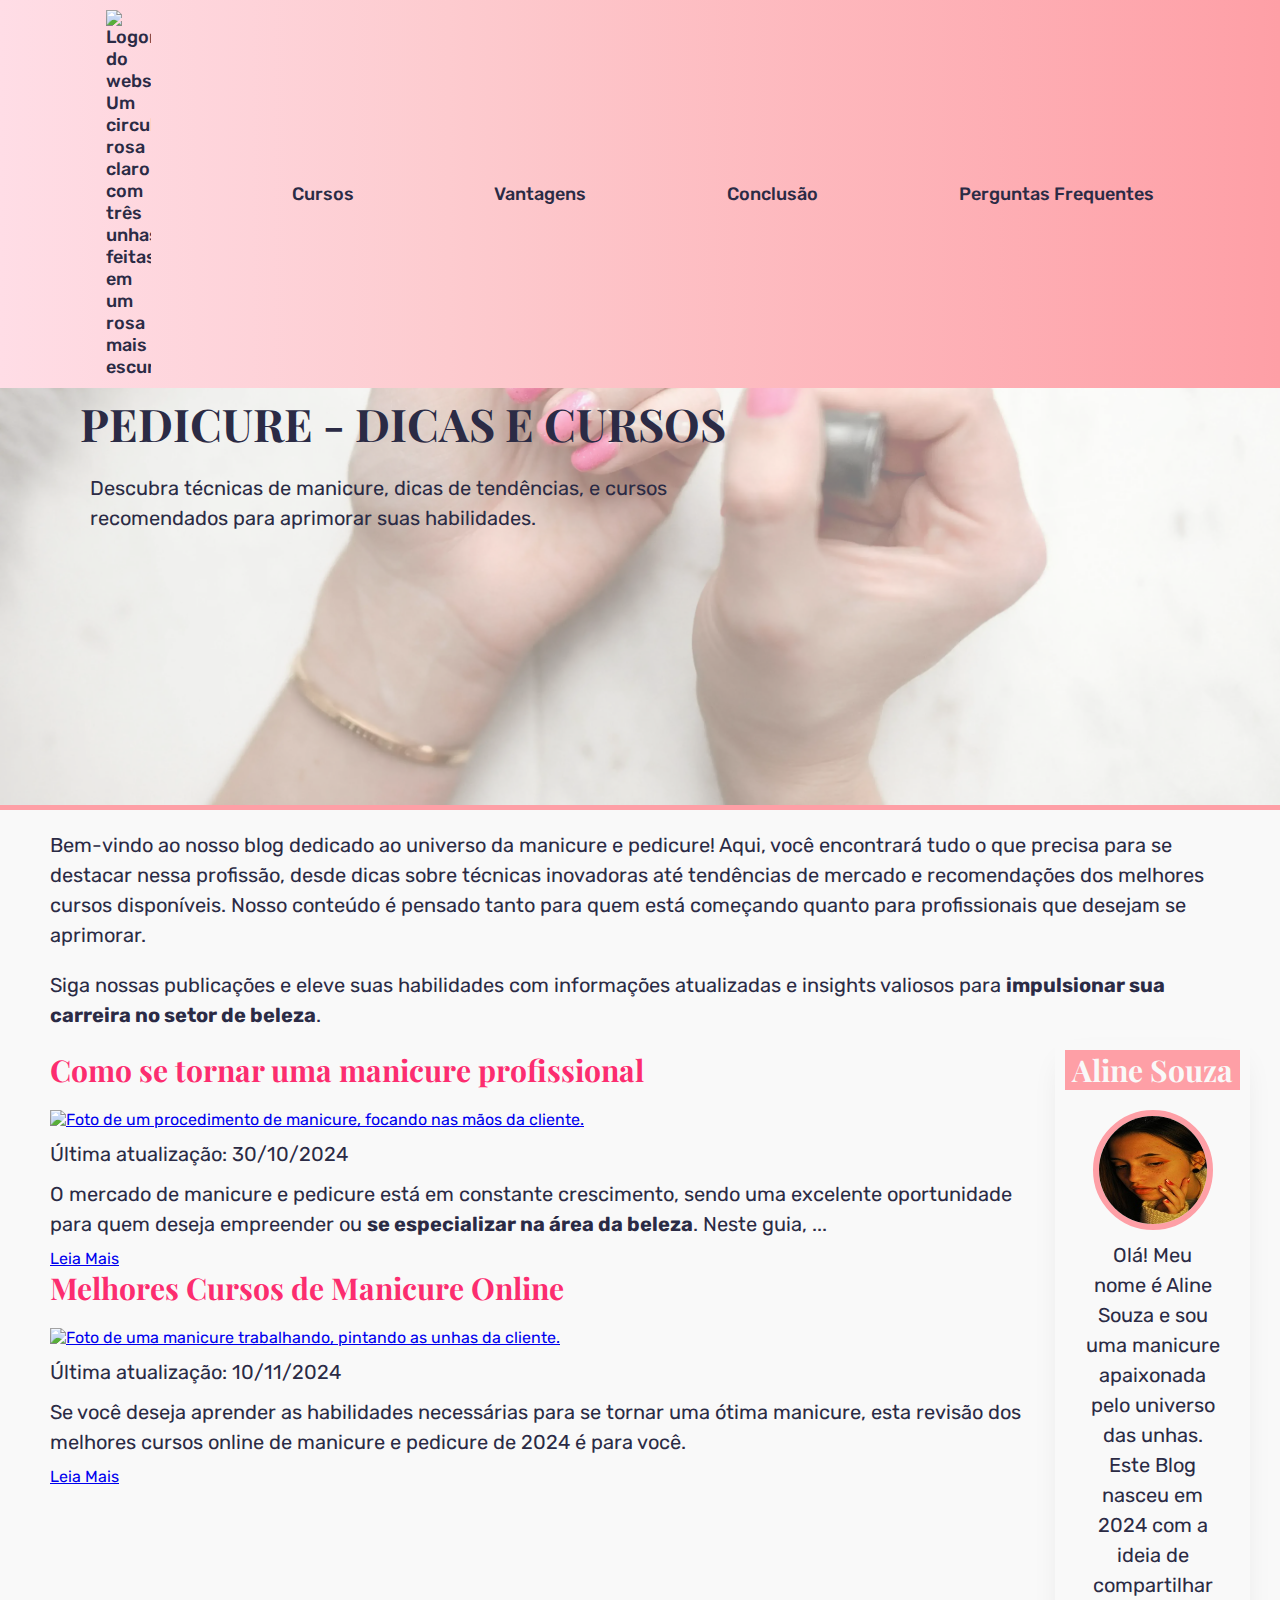
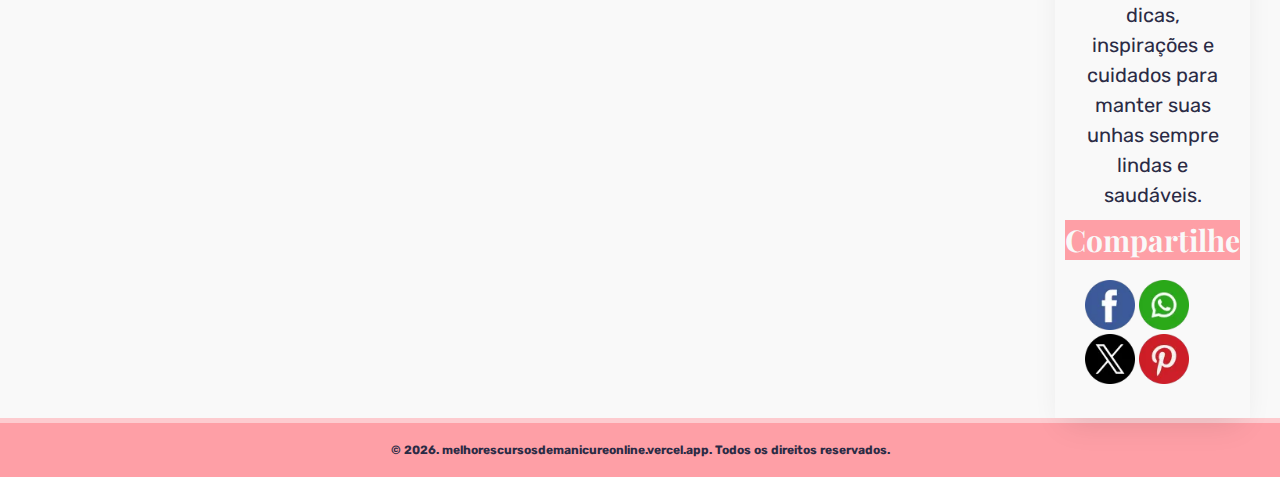
==== commit 78b3f975: ":wrench: chore: Changing the structure of the main section." ====
--- a/index.html
+++ b/index.html
@@ -37,12 +37,10 @@
     <meta property="twitter:image" content="https://melhorescursosdemanicureonline.vercel.app/assets/icons/logo-manicure-45-x-45.webp">
 
     <link rel="preload" href="/assets/images/desktop-1440/img-nails-banner.webp" as="image" type="image/webp">
+    
     <link rel="preload" href="/styles/styles.css" as="style">
-    <link rel="preload" href="/styles/articles.css" as="style">
     <link rel="stylesheet" href="/styles/styles.css">
-    <link rel="stylesheet" href="/styles/articles.css">
     <noscript><link rel="stylesheet" href="/styles/styles.css"></noscript>
-    <noscript><link rel="stylesheet" href="/styles/articles.css"></noscript>
 </head>
 <body>
     <header>
@@ -91,79 +89,79 @@
         </div>
     </header>
     
-    <main class="main-blog">
-
+    <main>
         <p>Bem-vindo ao nosso blog dedicado ao universo da manicure e pedicure! Aqui, você encontrará tudo o que precisa para se destacar nessa profissão, desde dicas sobre técnicas inovadoras até tendências de mercado e recomendações dos melhores cursos disponíveis. Nosso conteúdo é pensado tanto para quem está começando quanto para profissionais que desejam se aprimorar.</p>
 
         <p> Siga nossas publicações e eleve suas habilidades com informações atualizadas e insights valiosos para <strong>impulsionar sua carreira no setor de beleza</strong>.</p>
 
         <div class="container">
-
-            <section class="article-content">
-                <article>
-                    <h2>Como se tornar uma manicure profissional</h2>
-    
-                    <div class="article-card-body">
-                        <div class="article-left">
-                            <a href="/pages/manicure-guia-completo.html" target="_blank">
-                                <img  
-                                    src="/assets/images/desktop-1440/o-que-faz-uma-manicure-e-pedicure-480-x-320.webp" 
-                                    alt="Foto de um procedimento de manicure, focando nas mãos da cliente." 
-                                    srcset="
-                                    /assets/images/mobile-p/o-que-faz-uma-manicure-e-pedicure-280-x-187.webp 320w, 
-                                    /assets/images/mobile-m/o-que-faz-uma-manicure-e-pedicure-335-x-224.webp 375w, 
-                                    /assets/images/mobile-l/o-que-faz-uma-manicure-e-pedicure-385-x-257.webp 425w, 
-                                    /assets/images/tablet/o-que-faz-uma-manicure-e-pedicure-283-x-189.webp 768w, 
-                                    /assets/images/desktop-1024/o-que-faz-uma-manicure-e-pedicure-314-x-209.webp 1024w, 
-                                    /assets/images/desktop-1440/o-que-faz-uma-manicure-e-pedicure-480-x-320.webp 1440w"
-                                    width="480" 
-                                    height="320" 
-                                    sizes="(max-width: 320px) 280px, (max-width: 375px) 335px, (max-width: 425px) 385px, (max-width: 768px) 283px, (max-width: 1024px) 314px, (max-width: 1440px) 480px"
-                                    loading="lazy"
-                                />
-                            </a>
+            <div class="articles-container">
+                <section class="article-content">
+                    <article>
+                        <h2>Como se tornar uma manicure profissional</h2>
+        
+                        <div class="article-card-body">
+                            <div class="article-left">
+                                <a href="/pages/manicure-guia-completo.html" target="_blank">
+                                    <img  
+                                        src="/assets/images/desktop-1440/o-que-faz-uma-manicure-e-pedicure-480-x-320.webp" 
+                                        alt="Foto de um procedimento de manicure, focando nas mãos da cliente." 
+                                        srcset="
+                                        /assets/images/mobile-p/o-que-faz-uma-manicure-e-pedicure-280-x-187.webp 320w, 
+                                        /assets/images/mobile-m/o-que-faz-uma-manicure-e-pedicure-335-x-224.webp 375w, 
+                                        /assets/images/mobile-l/o-que-faz-uma-manicure-e-pedicure-385-x-257.webp 425w, 
+                                        /assets/images/tablet/o-que-faz-uma-manicure-e-pedicure-283-x-189.webp 768w, 
+                                        /assets/images/desktop-1024/o-que-faz-uma-manicure-e-pedicure-314-x-209.webp 1024w, 
+                                        /assets/images/desktop-1440/o-que-faz-uma-manicure-e-pedicure-480-x-320.webp 1440w"
+                                        width="480" 
+                                        height="320" 
+                                        sizes="(max-width: 320px) 280px, (max-width: 375px) 335px, (max-width: 425px) 385px, (max-width: 768px) 283px, (max-width: 1024px) 314px, (max-width: 1440px) 480px"
+                                        loading="lazy"
+                                    />
+                                </a>
+                            </div>
+                            
+                            <div class="article-right">
+                                <p class="article-date">Última atualização: 30/10/2024</p>
+                                <p>O mercado de manicure e pedicure está em constante crescimento, sendo uma excelente oportunidade para quem deseja empreender ou <strong>se especializar na área da beleza</strong>. Neste guia, ...</p>
+                                <a target="_blank" href="/pages/manicure-guia-completo.html" class="article-btn">Leia Mais</a>
+                            </div>
                         </div>
-                        
-                        <div class="article-right">
-                            <p class="article-date">Última atualização: 30/10/2024</p>
-                            <p>O mercado de manicure e pedicure está em constante crescimento, sendo uma excelente oportunidade para quem deseja empreender ou <strong>se especializar na área da beleza</strong>. Neste guia, ...</p>
-                            <a target="_blank" href="/pages/manicure-guia-completo.html" class="article-btn">Leia Mais</a>
+                    </article>
+        
+                    <article>
+                        <h2>Melhores Cursos de Manicure Online</h2>
+        
+                        <div class="article-card-body">
+                            <div class="article-left">
+                                <a href="/pages/melhores-cursos-de-manicure-online.html" target="_blank">
+                                    <img  
+                                        src="/assets/images/desktop-1440/melhores-cursos-de-manicure-online-480-x-320.webp" 
+                                        alt="Foto de uma manicure trabalhando, pintando as unhas da cliente." 
+                                        srcset="
+                                        /assets/images/mobile-p/melhores-cursos-de-manicure-online-280-x-187.webp 320w, 
+                                        /assets/images/mobile-m/melhores-cursos-de-manicure-online-335-x-224.webp 375w, 
+                                        /assets/images/mobile-l/melhores-cursos-de-manicure-online-385-x-257.webp 425w, 
+                                        /assets/images/tablet/melhores-cursos-de-manicure-online-283-x-189.webp 768w, 
+                                        /assets/images/desktop-1024/melhores-cursos-de-manicure-online-314-x-209.webp 1024w, 
+                                        /assets/images/desktop-1440/melhores-cursos-de-manicure-online-480-x-320.webp 1440w"
+                                        width="480" 
+                                        height="320" 
+                                        sizes="(max-width: 320px) 280px, (max-width: 375px) 335px, (max-width: 425px) 385px, (max-width: 768px) 283px, (max-width: 1024px) 314px, (max-width: 1440px) 480px"
+                                        loading="lazy"
+                                    />
+                                </a>
+                            </div>
+                            
+                            <div class="article-right">
+                                <p class="article-date">Última atualização: 10/11/2024</p>
+                                <p>Se você deseja aprender as habilidades necessárias para se tornar uma ótima manicure, esta revisão dos melhores cursos online de manicure e pedicure de 2024 é para você.</p>
+                                <a target="_blank" href="/pages/melhores-cursos-de-manicure-online.html" class="article-btn">Leia Mais</a>
+                            </div>
                         </div>
-                    </div>
-                </article>
-    
-                <article>
-                    <h2>Melhores Cursos de Manicure Online</h2>
-    
-                    <div class="article-card-body">
-                        <div class="article-left">
-                            <a href="/pages/melhores-cursos-de-manicure-online.html" target="_blank">
-                                <img  
-                                    src="/assets/images/desktop-1440/melhores-cursos-de-manicure-online-480-x-320.webp" 
-                                    alt="Foto de uma manicure trabalhando, pintando as unhas da cliente." 
-                                    srcset="
-                                    /assets/images/mobile-p/melhores-cursos-de-manicure-online-280-x-187.webp 320w, 
-                                    /assets/images/mobile-m/melhores-cursos-de-manicure-online-335-x-224.webp 375w, 
-                                    /assets/images/mobile-l/melhores-cursos-de-manicure-online-385-x-257.webp 425w, 
-                                    /assets/images/tablet/melhores-cursos-de-manicure-online-283-x-189.webp 768w, 
-                                    /assets/images/desktop-1024/melhores-cursos-de-manicure-online-314-x-209.webp 1024w, 
-                                    /assets/images/desktop-1440/melhores-cursos-de-manicure-online-480-x-320.webp 1440w"
-                                    width="480" 
-                                    height="320" 
-                                    sizes="(max-width: 320px) 280px, (max-width: 375px) 335px, (max-width: 425px) 385px, (max-width: 768px) 283px, (max-width: 1024px) 314px, (max-width: 1440px) 480px"
-                                    loading="lazy"
-                                />
-                            </a>
-                        </div>
-                        
-                        <div class="article-right">
-                            <p class="article-date">Última atualização: 10/11/2024</p>
-                            <p>Se você deseja aprender as habilidades necessárias para se tornar uma ótima manicure, esta revisão dos melhores cursos online de manicure e pedicure de 2024 é para você.</p>
-                            <a target="_blank" href="/pages/melhores-cursos-de-manicure-online.html" class="article-btn">Leia Mais</a>
-                        </div>
-                    </div>
-                </article>
-            </section>
+                    </article>
+                </section>
+            </div>
 
             <aside>
                 <div class="about-persona">
@@ -204,7 +202,6 @@
                 </div>
             </aside>
         </div>
-
     </main>
     <footer>
         <p>© <span id="ano-frase"></span>. melhorescursosdemanicureonline.vercel.app. Todos os direitos reservados.</p>
